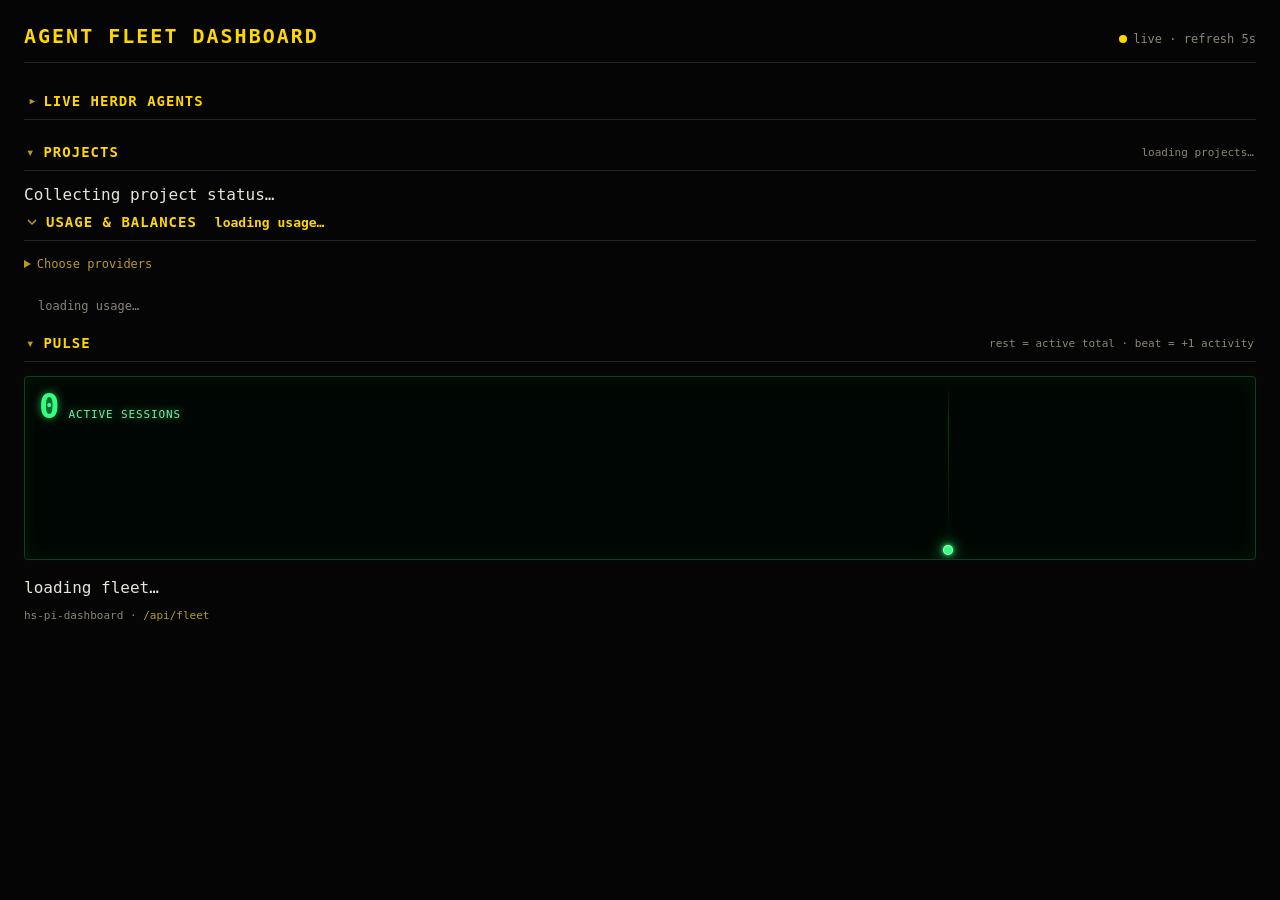
==== internal/web/index.html @ 49923fe4 "Preserve Grok native identity, payload drivers and source freshness" ====
<!DOCTYPE html>
<html lang="en">
<head>
<meta charset="utf-8">
<meta name="viewport" content="width=device-width, initial-scale=1">
<title>Agent Fleet Dashboard</title>
<link rel="icon" href="data:image/svg+xml,%3Csvg xmlns='http://www.w3.org/2000/svg' viewBox='0 0 128 128'%3E%3Crect width='128' height='128' rx='28' fill='%23050505'/%3E%3Crect x='2' y='2' width='124' height='124' rx='26' fill='none' stroke='%23262626' stroke-width='4'/%3E%3Cpath d='M28 38 54 64 28 90' fill='none' stroke='%23ffd700' stroke-width='14' stroke-linecap='round' stroke-linejoin='round'/%3E%3Crect x='66' y='31' width='30' height='14' rx='7' fill='%23b89b23'/%3E%3Crect x='66' y='57' width='40' height='14' rx='7' fill='%23b89b23'/%3E%3Crect x='66' y='83' width='34' height='14' rx='7' fill='%23ffd700'/%3E%3C/svg%3E">
<link rel="stylesheet" href="/assets/herdr.css">
<link rel="stylesheet" href="/assets/projects.css">
<link rel="stylesheet" href="/assets/billing.css">
<script src="/assets/billing.js"></script>
<script src="/assets/projects.js"></script>
<style>
  :root {
    --gold: #ffd700;
    --gold-dim: #b89b23;
    --bg: #050505;
    --card: #0d0d0d;
    --card-border: #262626;
    --text: #e8e4d8;
    --muted: #8a8578;
  }
  * { box-sizing: border-box; margin: 0; padding: 0; }
  body {
    background: var(--bg);
    color: var(--text);
    font-family: "Cascadia Code", "JetBrains Mono", ui-monospace, Consolas, monospace;
    padding: 24px;
    min-height: 100vh;
  }
  header {
    display: flex; align-items: baseline; gap: 16px; flex-wrap: wrap;
    border-bottom: 1px solid var(--card-border); padding-bottom: 14px; margin-bottom: 20px;
  }
  h1 { font-size: 20px; font-weight: 600; letter-spacing: 2px; color: var(--gold); text-transform: uppercase; }
  .sub { color: var(--muted); font-size: 12px; }
  .sub b { color: var(--gold-dim); font-weight: 500; }
  .refresh { margin-left: auto; color: var(--muted); font-size: 12px; }
  .refresh .dot { display: inline-block; width: 8px; height: 8px; border-radius: 50%; background: var(--gold); margin-right: 6px; animation: pulse 2s infinite; }
  @keyframes pulse { 0%,100% { opacity: 1; } 50% { opacity: .3; } }

  .usage-toggle {
    width: 100%; display: flex; align-items: center; gap: 8px;
    background: none; border: none; cursor: pointer; padding: 10px 2px;
    color: var(--gold); font-family: inherit; font-size: 14px; font-weight: 600;
    letter-spacing: 1px; text-transform: uppercase; text-align: left;
    border-bottom: 1px solid var(--card-border); margin-bottom: 14px;
  }
  .usage-toggle .chev { display: inline-block; transition: transform .15s; color: var(--gold-dim); }
  .usage-toggle[aria-expanded="false"] .chev { transform: rotate(-90deg); }
  .usage-toggle .hint { color: var(--muted); font-size: 11px; text-transform: none; letter-spacing: 0; font-weight: 400; margin-left: auto; }
  .usage-body.collapsed { display: none; }

  .pulse-panel {
    position: relative; overflow: hidden; min-height: 184px; margin-bottom: 18px;
    background: #000603; border: 1px solid #123c24; border-radius: 4px;
    box-shadow: inset 0 0 24px rgba(0, 255, 102, .06), 0 0 12px rgba(0, 255, 102, .04);
  }
  .pulse-readout {
    position: absolute; z-index: 2; top: 12px; left: 14px;
    display: flex; align-items: baseline; gap: 9px; pointer-events: none;
    text-shadow: 0 0 8px rgba(50, 255, 126, .7);
  }
  .pulse-count { color: #32ff7e; font-size: 34px; font-weight: 700; line-height: 1; }
  .pulse-label { color: #7ee8a6; font-size: 11px; letter-spacing: .08em; text-transform: uppercase; }
  .pulse-screen { position: relative; height: 182px; }
  .pulse-screen::after {
    content: ""; position: absolute; z-index: 1; top: 8px; bottom: 8px; left: 75%; width: 1px;
    background: linear-gradient(180deg, transparent, rgba(50, 255, 126, .2) 22%, rgba(50, 255, 126, .06) 78%, transparent);
    box-shadow: 0 0 9px rgba(50, 255, 126, .16); pointer-events: none;
  }
  .pulse-canvas {
    display: block; width: 100%; height: 182px;
    filter: drop-shadow(0 0 4px rgba(50, 255, 126, .72));
  }
  .pulse-cursor {
    position: absolute; z-index: 3; left: 75%; bottom: 9px; width: 10px; height: 10px;
    border: 1px solid rgba(210, 255, 225, .9); border-radius: 50%; background: #32ff7e;
    box-shadow: 0 0 5px #32ff7e, 0 0 13px rgba(50, 255, 126, .9), 0 0 25px rgba(50, 255, 126, .45);
    transform: translate(-50%, 50%); transition: bottom 42ms linear; pointer-events: none;
    animation: pulse-cursor-breathe 1.8s ease-in-out infinite;
  }
  .pulse-cursor.beat { animation: pulse-cursor-beat .52s ease-out; }
  @keyframes pulse-cursor-breathe {
    0%, 100% { box-shadow: 0 0 4px #32ff7e, 0 0 10px rgba(50, 255, 126, .65), 0 0 20px rgba(50, 255, 126, .28); }
    50% { box-shadow: 0 0 7px #32ff7e, 0 0 17px rgba(50, 255, 126, .95), 0 0 29px rgba(50, 255, 126, .48); }
  }
  @keyframes pulse-cursor-beat {
    0% { box-shadow: 0 0 5px #32ff7e, 0 0 12px rgba(50, 255, 126, .8); }
    35% { box-shadow: 0 0 9px #b9ffd1, 0 0 23px #32ff7e, 0 0 42px rgba(50, 255, 126, .9); }
    100% { box-shadow: 0 0 5px #32ff7e, 0 0 13px rgba(50, 255, 126, .75); }
  }
  @media (prefers-reduced-motion: reduce) {
    .pulse-canvas { filter: drop-shadow(0 0 2px rgba(50, 255, 126, .45)); }
    .pulse-cursor, .pulse-cursor.beat { animation: none; transition: none; }
    .refresh .dot, .live { animation: none; }
  }
  /* Usage runway board: one row per quota window on a shared 0-125% scale with
     the plan limit at 100%, so forecasts that cross the limit line up down the
     column. Ember marks only a forecast past the limit. */
  .usage-section { --ember: #ff7a4d; --ember-dim: #c2603f; --track: #1d1c18; --limit-at: 80%; }
  .uproviders { margin: -4px 0 10px; font-size: 12px; }
  .uproviders > summary { width: fit-content; padding: 6px 0; color: var(--gold-dim); cursor: pointer; }
  .uproviders > summary:hover { color: var(--gold); }
  .uproviders > summary:focus-visible, .uprovider input:focus-visible { outline: 2px solid var(--gold); outline-offset: 3px; }
  .uproviders fieldset { border: 1px solid var(--card-border); border-radius: 4px; padding: 4px 14px 8px; margin: 6px 0; }
  .uproviders legend { color: var(--text); padding: 0 6px; }
  .uprovider-options { display: flex; flex-wrap: wrap; gap: 0 24px; }
  .uprovider { display: inline-flex; align-items: center; gap: 8px; min-height: 42px; color: var(--text); cursor: pointer; }
  .uprovider input { accent-color: var(--gold); width: 16px; height: 16px; }
  .uprovider-note { color: var(--muted-light); margin: 4px 0 0; font-size: 11px; }
  #usage-toggle { flex-wrap: wrap; row-gap: 4px; }
  #usage-toggle .chev { width: 12px; height: 12px; flex: none; }
  .usage-summary { flex: 1 1 auto; display: flex; flex-wrap: wrap; align-items: baseline; gap: 4px 16px; margin-left: 10px;
    font-size: 13px; letter-spacing: 0; text-transform: none; font-variant-numeric: tabular-nums; }
  .ufresh { margin-left: auto; color: var(--muted); font-size: 11px; font-weight: 400; }
  .ufresh.cached { color: var(--ember); }
  .uverdict { color: var(--text); font-weight: 600; }
  .uverdict.s-risk, .uverdict.s-out { color: var(--ember); }
  .uverdict.s-tight { color: var(--gold); }
  .uboard { border: 1px solid var(--card-border); border-radius: 4px; background: var(--card); font-variant-numeric: tabular-nums; }
  .ugroups, .urows, .ubals ul, .ufail ul { list-style: none; }
  .ucols, .urow {
    display: grid; align-items: center; gap: 0 18px; padding: 0 14px 0 36px;
    grid-template-columns: minmax(140px, 1.1fr) minmax(180px, 2.4fr) 56px minmax(168px, 1.2fr) 84px;
  }
  .ucols { padding-top: 9px; padding-bottom: 7px; color: var(--muted); font-size: 10px; font-weight: 600; letter-spacing: .05em; text-transform: uppercase; border-bottom: 1px solid var(--card-border); }
  .uscale { position: relative; height: 1.2em; }
  .uscale span { position: absolute; top: 0; }
  .uscale .ulimit-label { left: var(--limit-at); transform: translateX(-50%); color: var(--text); }
  .ucols .unum, .uused, .ureset { text-align: right; }
  .ugroup + .ugroup { border-top: 1px solid var(--card-border); }
  .ugroup-head .ucard-toggle {
    width: 100%; min-height: 40px; display: flex; flex-wrap: wrap; align-items: center; gap: 4px 10px; padding: 8px 14px;
    background: #080808; border: 0; color: var(--text); font: inherit; font-size: 12px; text-align: left; cursor: pointer;
  }
  .ugroup-head .ucard-label { color: var(--gold); font-weight: 600; letter-spacing: .04em; }
  .ugroup-head .ucard-toggle:hover .ucard-label { color: var(--text); }
  .ugroup-head .ucard-toggle:focus-visible, .ufail summary:focus-visible { outline: 2px solid var(--gold); outline-offset: -2px; }
  .ugroup .chev, .ufail .chev { width: 12px; height: 12px; flex: none; color: var(--muted); transition: transform .15s ease-out; }
  .ugroup.collapsed .chev, .ufail:not([open]) .chev { transform: rotate(-90deg); }
  .ugroup-sum { min-width: 0; color: var(--muted); }
  .ugroup-sum > * { white-space: nowrap; }
  .ugroup-sum b { color: var(--text); font-weight: 600; }
  .ugroup-sum.s-out b, .ugroup-sum.s-risk .uphrase, .ugroup-sum.s-out .uphrase { color: var(--ember); }
  .unote { margin-left: auto; color: var(--muted); font-size: 11px; white-space: nowrap; }
  .unote.cached { color: var(--ember); }
  .unote.warning { flex: 1 1 100%; white-space: normal; overflow-wrap: anywhere; font-weight: 400; }
  .urows { padding: 4px 0; }
  .urow { min-height: 32px; font-size: 12px; }
  .uwin { color: var(--text); overflow-wrap: anywhere; }
  .uused { color: var(--text); font-weight: 600; white-space: nowrap; }
  .ufc { color: var(--muted); }
  .ufc b { color: var(--text); font-weight: 600; }
  .ufc .uphrase, .ureset, .unote, .ufresh, .umore, .ubals li > span { white-space: nowrap; }
  .ureset { color: var(--muted); }
  .s-tight .ufc b, .s-tight .uused { color: var(--gold); }
  .s-risk .ufc, .s-risk .ufc b, .s-out .ufc, .s-out .ufc b, .s-out .uused { color: var(--ember); }
  .s-unknown .uwin, .s-unknown .uused { color: var(--muted); font-weight: 400; }
  .ubar { position: relative; height: 8px; background: var(--track); border-radius: 1px; }
  .ubar > span { position: absolute; top: 0; bottom: 0; }
  .ubar-used { left: 0; background: var(--gold-dim); border-radius: 1px 0 0 1px; }
  .s-tight .ubar-used, .s-risk .ubar-used { background: var(--gold); }
  .s-out .ubar-used { background: var(--ember); }
  .ubar-fc { background: rgba(255, 215, 0, .14); outline: 1px solid rgba(184, 155, 35, .7); outline-offset: -1px; }
  .ubar-over { background: rgba(255, 122, 77, .32); outline: 1px solid var(--ember-dim); outline-offset: -1px; }
  .ubar-over.beyond { -webkit-mask-image: linear-gradient(90deg, #000 60%, transparent); mask-image: linear-gradient(90deg, #000 60%, transparent); }
  .ubar > .ubar-limit { left: var(--limit-at); top: -12px; bottom: -12px; width: 1px; background: rgba(138, 133, 120, .55); }
  .ulbl, .usr { position: absolute; width: 1px; height: 1px; overflow: hidden; clip-path: inset(50%); white-space: nowrap; }
  .ubals { display: flex; flex-wrap: wrap; align-items: baseline; gap: 6px 24px; padding: 11px 14px; border-top: 1px solid var(--card-border); }
  .ubals h3, .ufail-title { color: var(--muted); font-size: 10px; font-weight: 600; letter-spacing: .05em; text-transform: uppercase; }
  .ubals ul { display: flex; flex-wrap: wrap; gap: 6px 28px; }
  .ubals li { display: flex; flex-wrap: wrap; align-items: baseline; gap: 2px 8px; font-size: 12px; }
  .ubals .uamount { color: var(--gold); font-size: 14px; font-weight: 600; }
  .ubals .unote { margin-left: 0; }
  .ufail { border-top: 1px solid var(--card-border); padding: 0 14px; font-size: 12px; color: var(--muted); }
  .ufail summary { min-height: 36px; width: fit-content; max-width: 100%; display: grid; grid-template-columns: 12px minmax(0, auto); align-items: center; gap: 2px 10px; padding: 8px 0; cursor: pointer; list-style: none; }
  .ufail summary > span { grid-column: 2; min-width: 0; overflow-wrap: anywhere; }
  .ufail summary::-webkit-details-marker { display: none; }
  .ufail summary b { color: var(--ember); font-weight: 600; }
  .ufail ul { padding: 0 0 10px 22px; }
  .ufail li { padding: 3px 0; overflow-wrap: anywhere; }
  .ufail li b { color: var(--text); font-weight: 600; }
  .ufail code { display: inline-block; max-width: 100%; color: var(--muted); font: inherit; overflow-wrap: anywhere; }
  .udash { color: var(--muted); font-weight: 400; }
  .urow.ulead .uwin { font-weight: 600; }
  .urow.ulead .uused, .urow.ulead .ufc b { font-size: 14px; }
  .urow.ulead .ubar { height: 10px; }
  .usus { display: inline-block; margin-left: 10px; white-space: nowrap; font-size: 11px; font-weight: 600; font-variant-numeric: tabular-nums; }
  .usus.green { color: var(--state-working, #7ce3a3); } .usus.yellow { color: var(--gold); }
  .usus.red { color: var(--state-error, #ffab91); } .usus.na { color: var(--muted); font-weight: 400; }
  .uwin .usus { display: block; margin: 3px 0; }
  .uactivity { display: flex; flex-wrap: wrap; gap: 6px 12px; align-items: baseline; padding: 12px 14px; border-top: 1px solid var(--card-border); font-size: 12px; }
  .uactivity-scope { flex-basis: 100%; color: var(--muted); font-size: 11px; }
  .uempty { padding: 12px 14px; color: var(--muted); font-size: 12px; }
  @media (max-width: 820px) {
    .ucols { display: none; }
    .urow {
      grid-template-columns: minmax(0, 1fr) auto; gap: 7px 12px; padding: 9px 14px 10px 36px;
      grid-template-areas: "win reset" "bar bar" "used fc";
    }
    .urow + .urow { border-top: 1px solid #1a1a17; }
    .uwin { grid-area: win; } .ubar { grid-area: bar; } .uused { grid-area: used; text-align: left; }
    .ufc { grid-area: fc; text-align: right; } .ureset { grid-area: reset; }
    .ufc .uphrase { display: block; }
    .udash, .s-unknown .ufc { display: none; }
    .ulbl { position: static; width: auto; height: auto; overflow: visible; clip-path: none; font-weight: 400; }
    .ubar > .ubar-limit { top: -4px; bottom: -4px; }
  }
  @media (max-width: 640px) {
    .usage-summary { flex-basis: 100%; margin-left: 20px; }
    .umore { display: block; }
    .usep { display: none; }
    .ufresh { margin-left: 0; }
  }
  @media (prefers-reduced-motion: reduce) {
    #usage-toggle .chev, .ugroup .chev, .ufail .chev { transition: none; }
  }

  .session-table-wrap { border: 1px solid var(--card-border); border-radius: 4px; background: var(--card); }
  .session-table {
    width: 100%; border-collapse: collapse; font-size: 11px;
    table-layout: fixed;
  }
  .session-table th {
    position: sticky; top: 0; background: var(--card);
    color: var(--muted); font: 600 10px ui-monospace, monospace; text-transform: uppercase;
    letter-spacing: .05em; text-align: left; padding: 6px 10px;
    border-bottom: 1px solid var(--card-border);
    white-space: nowrap;
  }
  .session-table td {
    padding: 6px 10px; border-bottom: 1px solid var(--card-border);
    white-space: nowrap; overflow: hidden; text-overflow: ellipsis;
  }
  /* computer / title / provider / model / effort / msgs / started / price / duration */
  .session-table th:nth-child(1), .session-table td:nth-child(1) { width: 14%; }
  .session-table th:nth-child(2), .session-table td:nth-child(2) { width: 20%; }
  .session-table th:nth-child(3), .session-table td:nth-child(3) { width: 16%; }
  .session-table th:nth-child(4), .session-table td:nth-child(4) { width: 12%; }
  .session-table th:nth-child(5), .session-table td:nth-child(5) { width: 6%; }
  .session-table th:nth-child(6), .session-table td:nth-child(6) { width: 6%; }
  .session-table th:nth-child(7), .session-table td:nth-child(7) { width: 8%; }
  .session-table th:nth-child(8), .session-table td:nth-child(8) { width: 8%; }
  .session-table th:nth-child(9), .session-table td:nth-child(9) { width: 10%; }
  .session-table tr.machine-head td {
    background: #080808; color: var(--gold);
    font-size: 11px; letter-spacing: 1px;
  }
  .session-table tr.machine-head .state { font-size: 10px; padding: 1px 6px; border: 1px solid; border-radius: 3px; }
  .session-table tr.machine-head .state.online { color: var(--gold); border-color: var(--gold-dim); }
  .session-table tr.machine-head .state.offline { color: var(--muted); border-color: var(--card-border); }
  .session-table tr.empty-row td { color: var(--muted); font-style: italic; border-bottom: 0; }
  .session-table tr.active td { background: rgba(255, 215, 0, .07); }
  .session-table tr.offline td { opacity: .45; }
  .session-table tr.flash td { animation: row-flash 1.2s ease-out; }
  @keyframes row-flash {
    from { background-color: rgba(255, 215, 0, .22); }
    to { background-color: transparent; }
  }
  .session-table tr:last-child td { border-bottom: 0; }
  .session-table tr.has-sub td { border-bottom: 0; }
  .session-table tr.subrow td {
    background: #0b0b0a; border-bottom: 1px solid var(--card-border);
    padding: 3px 10px 5px 26px;
  }
  .session-table tr.subrow td > div { display: grid; grid-template-columns: minmax(0, 1fr) auto; gap: 12px; align-items: start; }
  .session-table .out-text {
    color: var(--text); opacity: .8; font-size: 11px; line-height: 1.5;
    white-space: pre-wrap; word-break: break-word; min-width: 0;
    display: -webkit-box; -webkit-box-orient: vertical; -webkit-line-clamp: 6; overflow: hidden;
  }
  .session-table .out-age { color: var(--muted); font-size: 10.5px; padding-top: 1px; }
  .session-table tr.toggleable { cursor: pointer; }
  .session-table .out-chev { color: var(--muted); display: inline-block; width: 12px; }
  .session-table tr.toggleable:hover .out-chev { color: var(--gold); }
  .pager { display: flex; align-items: center; gap: 10px; margin: 0 0 8px; color: var(--muted); font-size: 11px; }
  .pager-btn { background: var(--card); border: 1px solid var(--card-border); color: var(--gold-dim); border-radius: 3px; padding: 2px 10px; cursor: pointer; font-size: 12px; }
  .pager-btn:hover:not(:disabled) { color: var(--gold); border-color: var(--gold-dim); }
  .pager-btn:disabled { opacity: .35; cursor: default; }
  .pager-count { margin-left: auto; }
  .session-table .title { color: var(--gold); font-weight: 600; max-width: 300px; }
  .session-table .session-meta { display: block; margin-top: 4px; color: var(--text); font-size: 11px; font-weight: 400; white-space: normal; overflow-wrap: anywhere; }
  .session-app { color: var(--gold); font-weight: 600; }
  .session-table tr.offline td.title { opacity: 1; }
  .session-table .t3-title { white-space: normal; overflow-wrap: anywhere; }
  .session-state { color: var(--muted); }
  .session-state.working, .session-state.monitoring { color: #7ce3a3; }
  .session-state.waiting, .session-state.connecting { color: var(--gold); }
  .session-state.error, .session-state.unavailable { color: #ffab91; }
  .session-state.input { color: #b4b4ff; }
  .session-state.limited, .session-state.woke { color: var(--gold); }
  .session-state.done { color: #7ce3a3; }
  .session-table .t3-details td { padding-top: 0; white-space: normal; }
  .t3-metrics { display: flex; flex-wrap: wrap; gap: 4px 18px; color: var(--text); font-size: 10px; line-height: 1.6; }
  .t3-metrics span { white-space: nowrap; }
  .t3-metrics b { font-weight: 400; color: var(--muted); }
  .session-toggle { border: 0; padding: 0; background: none; color: inherit; font: inherit; text-align: left; cursor: pointer; }
  .session-toggle:focus-visible, .source-status summary:focus-visible { outline: 2px solid var(--gold); outline-offset: 3px; }
  .source-status { margin-bottom: 10px; color: var(--muted); font-size: 11px; line-height: 1.6; }
  .source-status summary { cursor: pointer; width: fit-content; }
  .source-status .source-failure { color: #ffab91; }
  .source-notices { list-style: none; margin-top: 6px; overflow-wrap: anywhere; }
  @media (max-width: 680px) {
    .session-table th:nth-child(3), .session-table td:nth-child(3),
    .session-table th:nth-child(5), .session-table td:nth-child(5),
    .session-table th:nth-child(6), .session-table td:nth-child(6),
    .session-table th:nth-child(7), .session-table td:nth-child(7),
    .session-table th:nth-child(8), .session-table td:nth-child(8),
    .session-table th:nth-child(9), .session-table td:nth-child(9) { display: none; }
    .session-table th:nth-child(1), .session-table td:nth-child(1) { width: 20%; }
    .session-table th:nth-child(2), .session-table td:nth-child(2) { width: 50%; }
    .session-table th:nth-child(4), .session-table td:nth-child(4) { width: 30%; }
    .session-table td { padding: 6px; }
    .session-table .t3-details td { width: auto; }
    .t3-metrics { gap: 3px 12px; }
  }
  .live { width: 8px; height: 8px; border-radius: 50%; background: var(--gold); animation: pulse 1.5s infinite; flex: none; }
  .idle-dot { width: 8px; height: 8px; border-radius: 50%; background: #333; flex: none; }
  .empty-line { color: var(--muted); font-size: 12px; font-style: italic; padding: 4px 0 8px; }
  footer { margin-top: 12px; color: var(--muted); font-size: 11px; }
  footer a { color: var(--gold-dim); text-decoration: none; }
</style>
</head>
<body>
<header>
  <h1>Agent Fleet Dashboard</h1>
  <span class="sub" id="generated"></span>
  <span class="refresh"><span class="dot"></span>live · refresh 5s</span>
</header>
<section class="herdr-section" aria-labelledby="herdr-title">
  <h2 id="herdr-title"><button id="herdr-toggle" class="usage-toggle" type="button" aria-expanded="false" aria-controls="herdr-body"><span class="chev" aria-hidden="true">▾</span> Live Herdr agents</button></h2>
  <div id="herdr-body" hidden>
  <nav id="herdr-machines" class="herdr-machines" aria-label="Machine terminals"></nav>
  <div class="herdr-controls">
    <label>Machine <select id="herdr-machine-filter"><option value="all">All machines</option></select></label>
    <label>State <select id="herdr-state-filter"><option value="all">All states</option><option value="blocked">Blocked</option><option value="done">Done</option><option value="working">Working</option><option value="idle">Idle</option><option value="unknown">Unknown</option></select></label>
    <span id="herdr-summary" class="herdr-summary" role="status" aria-live="polite">Loading live states...</span>
  </div>
  <div class="herdr-columns" aria-hidden="true"><span>Workspace</span><span>Machine / pane</span><span>Agent</span><span>Session</span><span>State</span></div>
  <ul id="herdr-rows" class="herdr-rows" aria-label="Live agents"><li class="herdr-empty">Connecting to agent collectors...</li></ul>
  <p id="herdr-note" class="herdr-note">The dashboard reads agent states. Use a machine terminal to interact.</p>
  </div>
</section>
<section class="projects-section" aria-labelledby="projects-title">
<h2 id="projects-title"><button id="projects-toggle" class="usage-toggle" type="button" aria-expanded="true" aria-controls="projects-body"><span class="chev" aria-hidden="true">▾</span> Projects <span class="hint" id="projects-summary">loading projects…</span></button></h2>
<div id="projects-body"><p class="pnote">Collecting project status…</p></div>
</section>
<section class="usage-section" aria-labelledby="usage-title">
  <h2 id="usage-title"><button id="usage-toggle" type="button" aria-controls="usage-body" class="usage-toggle" aria-expanded="true">
    <svg class="chev" viewBox="0 0 12 12" aria-hidden="true" focusable="false"><path d="m2 4 4 4 4-4" fill="none" stroke="currentColor" stroke-width="1.5"/></svg> Usage &amp; Balances
    <span class="usage-summary" id="usage-summary">loading usage…</span>
  </button></h2>
  <details id="usage-providers" class="uproviders">
    <summary>Choose providers</summary>
    <fieldset><legend>Show in Usage &amp; Balances</legend><div id="usage-provider-options" class="uprovider-options"></div></fieldset>
    <p id="usage-provider-note" class="uprovider-note" role="status">Saved in this browser. Applies to this section.</p>
  </details>
  <div id="usage-body" class="usage-body"><p class="uempty">loading usage…</p></div>
</section>
<section class="pulse-section">
  <button id="pulse-toggle" class="usage-toggle" aria-expanded="true" aria-controls="pulse-body">
    <span class="chev">▾</span> Pulse
    <span class="hint">rest = active total · beat = +1 activity</span>
  </button>
  <div id="pulse-body" class="usage-body" aria-labelledby="pulse-toggle">
    <div class="pulse-panel">
      <div class="pulse-readout" aria-live="polite" aria-atomic="true">
        <span id="pulse-count" class="pulse-count">0</span>
        <span id="pulse-label" class="pulse-label">active sessions</span>
      </div>
      <div class="pulse-screen">
        <canvas id="pulse-canvas" class="pulse-canvas" width="960" height="182" role="img" aria-label="0 active agent sessions"></canvas>
        <span id="pulse-cursor" class="pulse-cursor" aria-hidden="true"></span>
      </div>
    </div>
  </div>
</section>
<main id="app"><p class="empty">loading fleet…</p></main>
<footer>hs-pi-dashboard · <a href="/api/fleet">/api/fleet</a></footer>

<script src="/assets/herdr.js"></script>
<script src="/assets/smoothie-1.36.1.js"></script>
<script>
const esc = (s) => (s ?? "").replace(/[&<>"']/g, (c) => ({ "&": "&amp;", "<": "&lt;", ">": "&gt;", '"': "&quot;", "'": "&#39;" }[c]));

function rel(ts) {
  if (!ts) return "—";
  const d = (Date.now() - new Date(ts).getTime()) / 1000;
  if (d < 5) return "now";
  if (d < 90) return Math.round(d) + "s ago";
  if (d < 5400) return Math.round(d / 60) + "m ago";
  if (d < 172800) return Math.round(d / 3600) + "h ago";
  return Math.round(d / 86400) + "d ago";
}

// Compact no-seconds duration, statusline style: "42m" / "5h 4m" / "6d 18h".
function compactDur(ms) {
  const s = Math.max(0, Math.floor(ms / 1000));
  const m = Math.floor(s / 60);
  if (m < 60) return m + "m";
  const h = Math.floor(m / 60);
  if (h < 24) return h + "h " + (m % 60) + "m";
  const d = Math.floor(h / 24);
  return d + "d " + (h % 24) + "h";
}


// Session span. Active sessions are still growing, so measure to now (this
// recomputes on every 5s render); ended/idle ones measure to their last
// write — Hermes folds endedAt into lastActivity upstream.
function durationOf(s) {
  if (!s.startedAt) return "";
  const start = new Date(s.startedAt).getTime();
  const end = s.active ? Date.now() : new Date(s.lastActivity || s.startedAt).getTime();
  const ms = end - start;
  if (!Number.isFinite(ms) || ms < 0) return "";
  return compactDur(ms);
}

// --- usage runway board ------------------------------------------------------
// Every quota window is one row on a shared 0-125% scale with the plan limit
// at 100%. Forecasts come from the agent (`projectedEnd`, uncapped); the time
// a window runs out assumes the same linear pace the agent used.
const USAGE_SCALE_MAX = 125;
const USAGE_STALE_MS = 180000;
const USAGE_STATUS_RANK = { out: 4, risk: 3, tight: 2, ok: 1, unknown: 0 };
const WINDOW_PERIODS = { "5h": "5-hour", w: "weekly", weekly: "weekly", monthly: "monthly" };
const WINDOW_POOLS = { "3p": "Third-party" };
const CHEVRON = '<svg class="chev" viewBox="0 0 12 12" aria-hidden="true" focusable="false"><path d="m2 4 4 4 4-4" fill="none" stroke="currentColor" stroke-width="1.5"/></svg>';

function usedPercent(value) {
  return Number.isFinite(value) ? Math.max(0, Math.min(100, value)) : null;
}
function projectedPercent(value) {
  return Number.isFinite(value) && value >= 0 ? value : null;
}
function pctText(value) {
  return Math.round(value) + "%";
}
function scalePos(pct) {
  return (Math.min(USAGE_SCALE_MAX, Math.max(0, pct)) / USAGE_SCALE_MAX) * 100;
}
// Collector labels are terse ("Gemini W", "3P 5h", "Weekly"); split them into
// an optional pool and a readable period.
function windowName(label) {
  const parts = String(label ?? "").trim().split(/\s+/).filter(Boolean);
  const period = parts.length ? WINDOW_PERIODS[parts[parts.length - 1].toLowerCase()] : null;
  if (!period) return { pool: "", period: parts.join(" ") || "window", known: false };
  const pool = parts.slice(0, -1).map((p) => WINDOW_POOLS[p.toLowerCase()] ?? p).join(" ");
  return { pool, period, known: true };
}
function windowLabel(label) {
  const { pool, period } = windowName(label);
  return pool ? `${pool} · ${period}` : period[0].toUpperCase() + period.slice(1);
}
// Recomputed on every render so cached agent data never shows a stale
// countdown; old agents send Go's zero time for a missing reset.
function remainingMs(resetAt) {
  if (!resetAt || /^0001-01-01T/.test(resetAt)) return null;
  const ms = Date.parse(resetAt) - Date.now();
  return Number.isFinite(ms) ? Math.max(0, ms) : null;
}
// The forecast belongs to the moment the agent fetched it, so the run-out
// instant is anchored there and cached readings keep counting down during an
// outage instead of drifting with the shrinking reset horizon.
function windowState(g, provider, fetchedAt, cardError = "", providerKey = "", cardWarning = "") {
  const used = usedPercent(g.usedPercent);
  const projected = projectedPercent(g.projectedEnd);
  const remaining = remainingMs(g.resetAt);
  let status = "unknown";
  let runsOutMs = null;
  let runsOutAt = null;
  if (used != null) {
    if (used >= 100) {
      status = "out";
      // Parsers cap the gauge at 100 but preserve the raw projection. Infer
      // the earlier crossing from the complete window, not the fetch instant.
      const seconds = Number(g.windowSeconds);
      const reset = Date.parse(g.resetAt || "");
      if (projected > 100 && Number.isFinite(seconds) && seconds > 0 && Number.isFinite(reset)) {
        runsOutAt = reset - seconds*1000 + seconds*1000*100/projected;
        runsOutMs = Math.max(0,runsOutAt-Date.now());
      }
    }
    else if (projected != null && projected > 100) {
      status = "risk";
      const resetAt = Date.parse(g.resetAt || "");
      const fetched = Date.parse(fetchedAt || "");
      const from = Number.isFinite(fetched) && fetched <= Date.now() ? fetched : Date.now();
      const horizon = resetAt - from;
      if (remaining != null && Number.isFinite(horizon) && horizon > 0 && projected > used) {
        runsOutAt = from + ((100 - used) * horizon) / (projected - used);
        runsOutMs = Math.max(0, runsOutAt - Date.now());
      }
    } else status = used >= 85 || (projected ?? 0) >= 85 ? "tight" : "ok";
  }
  const result = { provider, raw: g.label, label: windowLabel(g.label), used, projected, remaining, status, runsOutMs, runsOutAt, fetchedAt, cardError, cardWarning };
  result.susEligible = ["claude","codex","antigravity"].includes(providerKey || String(provider).toLowerCase())
    && windowName(g.label).period === "weekly"
    && ((providerKey || String(provider).toLowerCase()) === "antigravity" || String(g.label).toLowerCase() === "weekly");
  result.sus = subscriptionScore(g, result);
  return result;
}
// Scores use the identical forecast/run-out instant as the bar. Window age is
// measured at fetch time, so a cached early reading cannot age into a score.
function subscriptionScore(g,w) {
  if (!w.susEligible || w.cardError || w.cardWarning || w.used == null || w.projected == null) return null;
  const seconds = Number(g.windowSeconds);
  const fetched = Date.parse(w.fetchedAt || "");
  const reset = Date.parse(g.resetAt || "");
  if (!Number.isFinite(seconds) || seconds <= 5*3600 || !Number.isFinite(fetched)
      || fetched > Date.now() || !Number.isFinite(reset) || reset <= Date.now()) return null;
  const elapsed = seconds - (reset-fetched)/1000;
  if (elapsed < 12*3600 || elapsed > seconds) return null;
  if (w.projected <= 100) return Math.round(Math.max(0,w.projected));
  const outAt = w.runsOutAt;
  if (outAt == null) return null;
  return Math.round(Math.max(0,Math.min(100,100-100*Math.max(reset-outAt,0)/(seconds*1000))));
}
function susMarkup(score,label="SUS",reason="Not enough weekly history or no quota evidence") {
  const band = score == null ? "na" : score >= 90 ? "green" : score >= 75 ? "yellow" : "red";
  const title = score == null ? reason : "Sub Utilization Score, "+score+" of 100, "+band+" band";
  return `<span class="usus ${band}" title="${esc(title)}">${esc(label)} ${score == null ? "n/a" : score}</span>`;
}
function fleetSubscriptionScore(groups) {
  const scored = groups.map(({card,windows}) => {
    const values = windows.map(w=>w.sus).filter(Number.isFinite);
    if (!values.length) return null;
    const defaults = {claude:200,codex:200,antigravity:19.99};
    const price = card.subscriptionPriceUsd === undefined ? defaults[card.key] : card.subscriptionPriceUsd;
    return {score:values.reduce((n,v)=>n+v,0)/values.length,price};
  }).filter(Boolean);
  if (!scored.length) return null;
  const weighted = scored.every(s=>Number.isFinite(s.price) && s.price>0);
  return Math.round(scored.reduce((n,s)=>n+s.score*(weighted?s.price:1),0)/scored.reduce((n,s)=>n+(weighted?s.price:1),0));
}
function compareUrgency(a, b) {
  return USAGE_STATUS_RANK[b.status] - USAGE_STATUS_RANK[a.status]
    || (a.status === "risk" ? (a.runsOutMs ?? Infinity) - (b.runsOutMs ?? Infinity) : 0)
    || (b.projected ?? b.used ?? -1) - (a.projected ?? a.used ?? -1);
}
function statusPhrase(w) {
  if (w.status === "out") return "limit reached";
  if (w.status === "risk") {
    if (w.runsOutMs == null) return "runs out before reset";
    return w.runsOutMs < 60000 ? "likely at limit now" : "runs out in " + compactDur(w.runsOutMs);
  }
  if (w.status === "tight") return "near limit";
  return "";
}
function resetText(w) {
  if (w.remaining == null) return "unknown";
  return w.remaining <= 0 ? "resetting…" : compactDur(w.remaining);
}
function runwayBar(w) {
  if (w.used == null) return '<span class="ubar" aria-hidden="true"><span class="ubar-limit"></span></span>';
  const end = Math.max(w.used, w.projected ?? w.used);
  const seg = (cls, from, to) => to > from
    ? `<span class="${cls}" style="left:${scalePos(from).toFixed(2)}%;width:${(scalePos(to) - scalePos(from)).toFixed(2)}%"></span>` : "";
  return '<span class="ubar" aria-hidden="true">'
    + seg("ubar-used", 0, w.used)
    + seg("ubar-fc", w.used, Math.min(end, 100))
    + seg("ubar-over" + (end > USAGE_SCALE_MAX ? " beyond" : ""), Math.max(w.used, 100), end)
    + '<span class="ubar-limit"></span></span>';
}
function quotaRow(w, lead = false) {
  const phrase = statusPhrase(w);
  const used = w.used == null ? '<span class="udash" aria-hidden="true">—</span><span class="ulbl">no reading</span>' : pctText(w.used) + '<span class="ulbl"> used</span>';
  const forecast = w.projected == null
    ? `<span class="uphrase">${w.used == null ? "no reading" : ["no forecast", phrase].filter(Boolean).join(" · ")}</span>`
    : `<b>${pctText(w.projected)}</b><span class="ulbl"> at reset</span>${phrase ? ` <span class="uphrase">${phrase}</span>` : ""}`;
  return `<li class="urow s-${w.status}${lead ? " ulead" : ""}"><span class="uwin">${esc(w.label)}${w.susEligible ? susMarkup(w.sus) : ""}</span>${runwayBar(w)}`
    + `<span class="uused">${used}</span><span class="ufc">${forecast}</span>`
    + `<span class="ureset"><span class="ulbl">${w.remaining == null ? "reset time " : "resets in "}</span>${resetText(w)}</span></li>`;
}
// Per-card freshness only when it matters: stale data or cached values kept
// after a failed refresh. The section header carries the normal timestamp.
function cardNote(card) {
  if (card.error && card.kind !== "activity") {
    const age = rel(card.fetchedAt);
    return { text: "refresh failed · cached" + (age === "—" ? "" : age === "now" ? " just now" : " " + age), cls: "cached" };
  }
  const fetched = Date.parse(card.fetchedAt || "");
  if (!Number.isFinite(fetched)) return { text: "update time unavailable", cls: "" };
  return Date.now() - fetched > USAGE_STALE_MS ? { text: `stale · ${rel(card.fetchedAt)}`, cls: "" } : null;
}
function noteHtml(card) {
  const note = cardNote(card);
  return (card.warning ? `<span class="unote warning">${esc(card.warning)}</span>` : "")
    + (note ? `<span class="unote${note.cls ? " " + note.cls : ""}">${esc(note.text)}</span>` : "");
}
// Clauses wrap as whole units; each separator trails its clause so a wrapped
// line never starts with "·".
function collapsedSummary(w, phrase) {
  const clauses = [`<b>${w.used == null ? "no reading" : pctText(w.used) + " used"}</b>`];
  if (w.used != null && w.projected != null) clauses.push(`<span>${pctText(w.projected)} at reset</span>`);
  if (w.susEligible) clauses.push(susMarkup(w.sus));
  if (phrase) clauses.push(`<span class="uphrase">${phrase}</span>`);
  const joined = clauses.map((c, i) => i < clauses.length - 1 ? c.replace(/<\/(b|span)>$/, " ·</$1>") : c).join(" ");
  return `<span class="ugroup-sum s-${w.status}"><span>${esc(w.label)}</span> ${joined}</span>`;
}
function quotaGroup(card, windows, lead = false) {
  const collapsed = cardCollapsed("global", card.key);
  const id = "usage-card-" + encodeURIComponent("global:" + card.key);
  const worst = windows[0];
  const phrase = statusPhrase(worst);
  const summary = collapsed
    ? collapsedSummary(worst, phrase) + windows.filter(w=>w!==worst && w.susEligible).map(w=>susMarkup(w.sus,w.label+" SUS")).join("")
    : "";
  return `<li class="ugroup${collapsed ? " collapsed" : ""}"><h3 class="ugroup-head">`
    + `<button type="button" class="ucard-toggle" data-machine="global" data-key="${esc(card.key)}" aria-expanded="${!collapsed}" aria-controls="${esc(id)}">`
    + `${CHEVRON}<span class="ucard-label">${esc(card.label)}</span>${summary}${noteHtml(card)}</button></h3>`
    + `<ul class="urows" id="${esc(id)}"${collapsed ? " hidden" : ""}>${collapsed ? "" : windows.map((w, i) => quotaRow(w, lead && i === 0)).join("")}</ul></li>`;
}
// The header's freshness describes the reading behind the verdict, not the
// newest card, so a stale or cached verdict never reads as freshly updated.
function headerStamp(source, cards) {
  const readings = source?.length ? source : cards.reduce((latest, card) =>
    !latest.length || (Date.parse(card.fetchedAt) || 0) > (Date.parse(latest[0].fetchedAt) || 0) ? [card] : latest, []);
  const times = readings.map((r) => Date.parse(r.fetchedAt || "")).filter(Number.isFinite);
  if (!times.length) return '<span class="ufresh">update time unavailable</span>';
  const oldest = new Date(source?.length ? Math.min(...times) : Math.max(...times)).toISOString();
  const failed = (source ?? []).filter((r) => r.cardError);
  if (failed.length) {
    // The failure label carries the failed readings' own age; a failed card with no
    // windows has nothing cached, so its time is the failed attempt.
    const failedTimes = failed.map((r) => Date.parse(r.fetchedAt || "")).filter(Number.isFinite);
    const age = failedTimes.length ? " " + rel(new Date(Math.min(...failedTimes)).toISOString()) : "";
    const cached = failed.some((r) => !r.attemptOnly);
    return `<span class="ufresh cached">refresh failed${age ? " ·" : ""}${cached ? " cached" : ""}${age}</span>`;
  }
  if (readings.some(r => Date.now() - Date.parse(r.fetchedAt || "") > Math.max(USAGE_STALE_MS, Number(r.freshForSeconds || 0)*1000))) return `<span class="ufresh stale">stale · ${rel(oldest)}</span>`;
  return `<span class="ufresh">updated ${rel(oldest)}</span>`;
}
function failureText(card) {
  if (card.absent) return "no agent reports it yet; update agents to enable it";
  if (card.kind !== "quota" && card.kind !== "balance") return "no usage source yet";
  const what = card.kind === "balance" ? "balance" : "usage";
  if (card.error) return `couldn't read ${what}`;
  return card.kind === "balance" ? "no balance reported" : "no usage windows reported";
}
function hasUsageData(card) {
  return (card.kind === "billing" && !!card.billing) || (card.kind === "quota" && card.gauges?.length > 0) || (card.kind === "balance" && Number.isFinite(card.balanceUsd));
}
// Section verdict: the window that runs out first, so the answer stays
// visible even with the section collapsed.
function usageVerdict(windows) {
  const atRisk = windows.filter((w) => w.status === "risk" || w.status === "out");
  const worst = windows[0];
  if (!worst) return { text: "no quota readings", status: "unknown" };
  const { pool, period, known } = windowName(worst.raw);
  const name = `${worst.provider} ${known ? (pool ? pool + " " : "") + period : worst.label}`;
  if (worst.status === "risk" || worst.status === "out") {
    const more = atRisk.length > 1 ? `${atRisk.length - 1} more at risk` : "";
    return { text: `${name} ${statusPhrase(worst)}`, more, status: worst.status, source: [worst] };
  }
  if (worst.status === "tight") return { text: `${name} near limit (${pctText(worst.projected ?? worst.used)})`, status: "tight", source: [worst] };
  if (worst.status === "unknown") return { text: "no quota readings", status: "unknown", source: windows };
  const unread = windows.filter((w) => w.status === "unknown");
  if (unread.length) {
    const u = windowName(unread[0].raw);
    const uname = `${unread[0].provider} ${u.known ? (u.pool ? u.pool + " " : "") + u.period : unread[0].label}`;
    const more = unread.length > 1 ? `${unread.length - 1} more without a reading` : "";
    return { text: `${uname} has no reading`, more, status: "unknown", source: [unread[0]] };
  }
  // Pace is only known where the agent sent a forecast; collectors skip it early in a
  // window or without a trustworthy reset, so those windows never count as on pace.
  const unforecast = windows.filter((w) => w.projected == null);
  if (unforecast.length === windows.length) return { text: "no forecasts yet", status: "unknown", source: windows };
  if (unforecast.length) {
    return { text: "forecasts on pace", more: `${unforecast.length} without a forecast`, status: "unknown", source: windows };
  }
  return { text: "all plans on pace", status: "ok", source: windows };
}

let lastFleet = null;

// --- fleet pulse -----------------------------------------------------------
// The trace samples the active-session count continuously so time visibly
// moves beneath the live cursor. A meaningful update to an active row drives
// one short monitor pulse above that resting level.
const PULSE_TOGGLE_KEY = "hs-pi-dashboard:pulse-open";
const PULSE_CURSOR_RATIO = .75;
const PULSE_MILLIS_PER_PIXEL = 20;
const PULSE_SAMPLE_MS = 33;
const PULSE_HISTORY_MS = 2 * 60 * 1000;
const PULSE_SHAPE = [
  [0, 0], [35, .1], [58, 0], [92, 0], [125, 1],
  [170, 1], [210, .08], [275, .22], [410, 0],
];
const PULSE_DURATION_MS = PULSE_SHAPE[PULSE_SHAPE.length - 1][0];
const PULSE_BEAT_AMPLITUDE = 1;
const PULSE_BASE_GRID_CEILING = 5;
const PULSE_EDGE_PADDING_RATIO = .035;
const reducedMotion = window.matchMedia("(prefers-reduced-motion: reduce)");
let pulseChart = null;
let pulseSeries = null;
let pulseSampleTimer = null;
let pulseCursorFrame = null;
let pulseStartedAt = null;
let pulseBaseline = 0;
let pulseScaleFloor = 1;
let pulseDisplayRange = { min: -.025, max: 1.12 };
let pulseCursorBeatTimer = null;

function pulseOpen() {
  return document.getElementById("pulse-toggle").getAttribute("aria-expanded") === "true";
}

function pulseGridLines(ceiling) {
  return Array.from({ length: ceiling + 1 }, (_, value) => ({
    value,
    color: "rgba(50,255,126,.11)",
    lineWidth: 1,
  }));
}

function pulseVisibleMax() {
  return (pulseSeries?.data || []).reduce((max, point) => Math.max(max, point[1]), 0);
}

function pulseYRange() {
  const ceiling = Math.max(
    PULSE_BASE_GRID_CEILING,
    Math.ceil(pulseVisibleMax()) + 1,
    Math.ceil(pulseScaleFloor),
  );
  const padding = ceiling * PULSE_EDGE_PADDING_RATIO;
  pulseDisplayRange = { min: -padding, max: ceiling + padding };
  if (pulseChart) pulseChart.options.horizontalLines = pulseGridLines(ceiling);
  return pulseDisplayRange;
}

function syncPulseDelay() {
  if (!pulseChart) return;
  const canvas = document.getElementById("pulse-canvas");
  const width = canvas.clientWidth || canvas.width;
  pulseChart.delay = -Math.round(width * PULSE_MILLIS_PER_PIXEL * (1 - PULSE_CURSOR_RATIO));
}

function updatePulseCursor(value) {
  const cursor = document.getElementById("pulse-cursor");
  const screen = cursor.parentElement;
  const renderedMin = pulseChart && Number.isFinite(pulseChart.currentVisMinValue)
    ? pulseChart.currentVisMinValue
    : pulseDisplayRange.min;
  const renderedRange = pulseChart && Number.isFinite(pulseChart.currentValueRange) && pulseChart.currentValueRange > 0
    ? pulseChart.currentValueRange
    : pulseDisplayRange.max - pulseDisplayRange.min;
  const ratio = renderedRange > 0 ? (value - renderedMin) / renderedRange : 0;
  const bottom = Math.max(6, Math.min(screen.clientHeight - 6, ratio * screen.clientHeight));
  cursor.style.bottom = `${bottom}px`;
}

function pulseSeriesValueAt(timestamp) {
  const data = pulseSeries?.data || [];
  if (!data.length) return pulseBaseline;
  if (timestamp <= data[0][0]) return data[0][1];
  for (let i = data.length - 1; i >= 0; i--) {
    const [leftTime, leftValue] = data[i];
    if (leftTime > timestamp) continue;
    if (i === data.length - 1) return leftValue;
    const [rightTime, rightValue] = data[i + 1];
    const progress = (timestamp - leftTime) / (rightTime - leftTime);
    return leftValue + (rightValue - leftValue) * progress;
  }
  return data[0][1];
}

function renderedPulseCursorValue() {
  if (!pulseChart || !Number.isFinite(pulseChart.lastChartTimestamp)) {
    return pulseValueAt(Date.now());
  }
  const canvas = document.getElementById("pulse-canvas");
  const width = canvas.clientWidth || canvas.width;
  const cursorTime = pulseChart.lastChartTimestamp
    - width * PULSE_MILLIS_PER_PIXEL * (1 - PULSE_CURSOR_RATIO);
  return pulseSeriesValueAt(cursorTime);
}

function startPulseCursorTracking() {
  if (pulseCursorFrame !== null) return;
  const track = () => {
    updatePulseCursor(renderedPulseCursorValue());
    pulseCursorFrame = requestAnimationFrame(track);
  };
  pulseCursorFrame = requestAnimationFrame(track);
}

function stopPulseCursorTracking() {
  if (pulseCursorFrame === null) return;
  cancelAnimationFrame(pulseCursorFrame);
  pulseCursorFrame = null;
}

function pulseValueAt(now) {
  if (pulseStartedAt === null) return pulseBaseline;
  const elapsed = now - pulseStartedAt;
  if (elapsed < 0 || elapsed >= PULSE_DURATION_MS) {
    pulseStartedAt = null;
    return pulseBaseline;
  }
  for (let i = 1; i < PULSE_SHAPE.length; i++) {
    const [rightTime, rightValue] = PULSE_SHAPE[i];
    if (elapsed <= rightTime) {
      const [leftTime, leftValue] = PULSE_SHAPE[i - 1];
      const progress = (elapsed - leftTime) / (rightTime - leftTime);
      const beat = leftValue + (rightValue - leftValue) * progress;
      return pulseBaseline + PULSE_BEAT_AMPLITUDE * beat;
    }
  }
  return pulseBaseline;
}

function samplePulse(now = Date.now()) {
  if (!pulseSeries) return;
  const value = pulseValueAt(now);
  pulseSeries.append(now, value);
  pulseSeries.dropOldData(now - PULSE_HISTORY_MS, 2);
}

function startPulseSampling() {
  if (pulseSampleTimer !== null) return;
  samplePulse();
  pulseSampleTimer = setInterval(samplePulse, PULSE_SAMPLE_MS);
}

function stopPulseSampling() {
  if (pulseSampleTimer === null) return;
  clearInterval(pulseSampleTimer);
  pulseSampleTimer = null;
}

function renderStaticPulse(renderAt = Date.now()) {
  if (!pulseChart || !pulseOpen() || document.hidden) return;
  pulseChart.resize();
  syncPulseDelay();
  pulseChart.render(document.getElementById("pulse-canvas"), renderAt);
  updatePulseCursor(renderedPulseCursorValue());
}

function syncPulseMotion() {
  if (!pulseChart) return;
  const visible = pulseOpen() && !document.hidden;
  const animate = visible && !reducedMotion.matches;
  if (animate) {
    pulseChart.start();
    startPulseSampling();
    startPulseCursorTracking();
  } else {
    stopPulseSampling();
    stopPulseCursorTracking();
    pulseChart.stop();
    if (visible) samplePulse();
    renderStaticPulse();
  }
}

function triggerActivityPulse(count) {
  if (!pulseSeries || !pulseOpen() || document.hidden || count <= 0) return;
  const now = Date.now();
  pulseBaseline = count;
  pulseScaleFloor = count + PULSE_BEAT_AMPLITUDE + 1;
  pulseYRange(count + PULSE_BEAT_AMPLITUDE);
  const cursor = document.getElementById("pulse-cursor");

  if (reducedMotion.matches) {
    for (const [offset, value] of PULSE_SHAPE) {
      pulseSeries.append(now - PULSE_DURATION_MS + offset, pulseBaseline + PULSE_BEAT_AMPLITUDE * value);
    }
    pulseSeries.append(now, pulseBaseline);
    pulseSeries.dropOldData(now - PULSE_HISTORY_MS, 2);
    renderStaticPulse(now);
    return;
  }

  pulseStartedAt = now;
  cursor.classList.remove("beat");
  void cursor.offsetWidth;
  cursor.classList.add("beat");
  clearTimeout(pulseCursorBeatTimer);
  pulseCursorBeatTimer = setTimeout(() => cursor.classList.remove("beat"), 520);
}

function initPulse() {
  const canvas = document.getElementById("pulse-canvas");
  const toggle = document.getElementById("pulse-toggle");
  const body = document.getElementById("pulse-body");
  pulseSeries = new TimeSeries();
  const initialSampleAt = Date.now();
  pulseSeries.append(initialSampleAt - PULSE_HISTORY_MS, 0);
  pulseSeries.append(initialSampleAt, 0);
  pulseChart = new SmoothieChart({
    responsive: true,
    millisPerPixel: PULSE_MILLIS_PER_PIXEL,
    interpolation: "linear",
    scaleSmoothing: 1,
    yRangeFunction: ({ max }) => pulseYRange(max),
    grid: {
      fillStyle: "#000603",
      strokeStyle: "rgba(50,255,126,.11)",
      lineWidth: 1,
      millisPerLine: 5000,
      verticalSections: 0,
      borderVisible: false,
      sharpLines: true,
    },
    horizontalLines: pulseGridLines(PULSE_BASE_GRID_CEILING),
    labels: { disabled: true },
  });
  pulseChart.addTimeSeries(pulseSeries, {
    strokeStyle: "#32ff7e",
    lineWidth: 2.5,
    interpolation: "linear",
  });
  pulseChart.streamTo(canvas, 0);
  syncPulseDelay();
  updatePulseCursor(0);

  const apply = (open) => {
    toggle.setAttribute("aria-expanded", String(open));
    body.classList.toggle("collapsed", !open);
    if (open) {
      pulseChart.resize();
      syncPulseDelay();
      updatePulseCursor(pulseValueAt(Date.now()));
    }
    syncPulseMotion();
  };
  const saved = localStorage.getItem(PULSE_TOGGLE_KEY);
  apply(saved === null ? true : saved === "true");
  toggle.addEventListener("click", () => {
    const open = !pulseOpen();
    apply(open);
    localStorage.setItem(PULSE_TOGGLE_KEY, String(open));
  });
  document.addEventListener("visibilitychange", syncPulseMotion);
  reducedMotion.addEventListener?.("change", syncPulseMotion);
  window.addEventListener("resize", () => {
    if (!pulseOpen()) return;
    pulseChart.resize();
    syncPulseDelay();
    updatePulseCursor(pulseValueAt(Date.now()));
    if (reducedMotion.matches) renderStaticPulse();
  });
}

function updatePulse(fleet) {
  const count = Number.isFinite(fleet.activeSessions) ? fleet.activeSessions : 0;
  pulseBaseline = count;
  pulseScaleFloor = count + PULSE_BEAT_AMPLITUDE;
  pulseYRange(count);
  const now = Date.now();
  if (reducedMotion.matches && pulseOpen() && !document.hidden) {
    samplePulse(now);
    // renderSessions runs next and may append a synchronized static beat.
    // Paint on the next frame so that beat is not throttled behind this baseline.
    requestAnimationFrame(() => renderStaticPulse());
  } else {
    updatePulseCursor(pulseValueAt(now));
  }
  const countEl = document.getElementById("pulse-count");
  const labelEl = document.getElementById("pulse-label");
  const canvas = document.getElementById("pulse-canvas");
  countEl.textContent = String(count);
  labelEl.textContent = count === 1 ? "active session" : "active sessions";
  canvas.setAttribute("aria-label", `${count} active agent ${count === 1 ? "session" : "sessions"}`);
}

function snapshotActiveSessionCount(fleet) {
  const piSessions = (fleet.machines || []).reduce((count, machine) => {
    if (!machine.online) return count;
    return count + (machine.sessions || []).filter(session => session.active).length;
  }, 0);
  const hermesSessions = (fleet.hermesSessions || []).filter(session => session.active).length;
  return piSessions + hermesSessions;
}

const USAGE_PROVIDERS_KEY = "hs-pi-dashboard:usage-providers:v1";
const USAGE_PROVIDERS = [
  { key: "codex", label: "Codex" }, { key: "claude", label: "Claude" },
  { key: "opencode-go", label: "OpenCode Go" }, { key: "antigravity", label: "Antigravity" },
  { key: "opencode-zen", label: "OpenCode Zen" }, { key: "moonshot", label: "Moonshot AI" }, {key:"grok",label:"Grok / X"},
];
function loadUsageProviders() {
  try {
    const saved = JSON.parse(localStorage.getItem(USAGE_PROVIDERS_KEY));
    return saved && typeof saved === "object" && !Array.isArray(saved) ? saved : {};
  } catch { return {}; }
}
let usageProviderPreferences = loadUsageProviders();
function usageProviderEnabled(key) {
  return Object.hasOwn(usageProviderPreferences, key) && typeof usageProviderPreferences[key] === "boolean"
    ? usageProviderPreferences[key] : key !== "claude";
}
function usageProviderCatalog(fleet) {
  const known = new Map(USAGE_PROVIDERS.map((p) => [p.key, p]));
  for (const m of fleet.machines ?? []) for (const c of m.usage?.cards ?? []) {
    if (c.key && !known.has(c.key)) known.set(c.key, { key: c.key, label: c.label || c.key });
  }
  return [...known.values()];
}
function setUsageProvider(key, enabled) {
  usageProviderPreferences = { ...usageProviderPreferences, [key]: enabled };
  try {
    localStorage.setItem(USAGE_PROVIDERS_KEY, JSON.stringify(usageProviderPreferences));
    document.getElementById("usage-provider-note").textContent = "Saved in this browser. Applies to this section.";
  } catch {
    document.getElementById("usage-provider-note").textContent = "Could not save this choice. It applies until you reload.";
  }
  if (lastFleet) renderUsage(lastFleet);
}
function renderUsageProviders(catalog) {
  const options = document.getElementById("usage-provider-options");
  // Keep the actual checkbox nodes across polls, including their keyboard focus.
  const signature = JSON.stringify(catalog);
  if (options.dataset.signature === signature) return;
  const focused = document.activeElement?.dataset?.usageProvider;
  options.innerHTML = catalog.map((p) => `<label class="uprovider"><input type="checkbox" data-usage-provider="${esc(p.key)}"${usageProviderEnabled(p.key) ? " checked" : ""}><span>${esc(p.label)}</span></label>`).join("");
  options.dataset.signature = signature;
  if (focused) [...options.querySelectorAll("input")].find((el) => el.dataset.usageProvider === focused)?.focus({ preventScroll: true });
}

function cardCollapsed(machine, key) {
  return localStorage.getItem("hs-pi-dashboard:card-collapsed:" + machine + ":" + key) === "1";
}

function toggleCard(machine, key) {
  const storageKey = "hs-pi-dashboard:card-collapsed:" + machine + ":" + key;
  localStorage.setItem(storageKey, cardCollapsed(machine, key) ? "0" : "1");
  if (lastFleet) renderUsage(lastFleet);
}

let usageFailuresOpen = false;
function bindUsageCardToggles() {
  const body = document.getElementById("usage-body");
  body.addEventListener("click", (e) => {
    const el = e.target.closest(".ucard-toggle");
    if (el) toggleCard(el.dataset.machine, el.dataset.key);
  });
  // <details> keeps its own open state; carry it across the 5 s re-render.
  body.addEventListener("toggle", (e) => {
    if (e.target.matches?.(".ufail")) usageFailuresOpen = e.target.open;
  }, true);
}

function renderUsage(fleet) {
  const body = document.getElementById("usage-body");
  const summary = document.getElementById("usage-summary");
  const catalog = usageProviderCatalog(fleet);
  renderUsageProviders(catalog);
  const focused = document.activeElement;
  const inBody = body.contains(focused);
  const focusKey = inBody && focused?.matches(".ucard-toggle") ? { ...focused.dataset } : null;
  const focusFailures = inBody && focused?.matches(".ufail summary");
  const billingFocus = inBody && focused?.matches(".ubilling-scroll") ? {key:focused.closest(".ubilling").dataset.billingKey,label:focused.getAttribute("aria-label")} : null;
  const billingScroll = [...body.querySelectorAll(".ubilling-scroll")].map(el=>({key:el.closest(".ubilling").dataset.billingKey,label:el.getAttribute("aria-label"),left:el.scrollLeft}));
  const restoreFocus = () => {
    for (const position of billingScroll) {
      const region=[...body.querySelectorAll(".ubilling-scroll")].find(el=>el.closest(".ubilling").dataset.billingKey===position.key && el.getAttribute("aria-label")===position.label);
      if (region) region.scrollLeft=position.left;
    }
    let control = null;
    if (billingFocus) control=[...body.querySelectorAll(".ubilling-scroll")].find(el=>el.closest(".ubilling").dataset.billingKey===billingFocus.key && el.getAttribute("aria-label")===billingFocus.label);
    else if (focusFailures) control = body.querySelector(".ufail summary");
    else if (focusKey) control = [...body.querySelectorAll(".ucard-toggle")].find((el) => el.dataset.machine === focusKey.machine && el.dataset.key === focusKey.key);
    else return;
    (control || document.getElementById("usage-toggle")).focus({ preventScroll: true });
  };
  if (!catalog.some((p) => usageProviderEnabled(p.key))) {
    body.innerHTML = '<p class="uempty">No providers selected. Use Choose providers above to show usage and balances.</p>';
    summary.textContent = "no providers selected";
    restoreFocus();
    return;
  }
  const machines = (fleet.machines ?? []).filter((m) => m.usage && m.usage.cards?.length);
  if (!machines.length) {
    body.innerHTML = '<p class="uempty">no usage reporters online yet</p>';
    summary.textContent = "waiting for agents";
    restoreFocus();
    return;
  }
  // Usage cards are account-level, not per machine: several agents report the
  // same subscriptions, so merge them by key and keep the healthiest, freshest
  // card for each.
  const byKey = new Map();
  for (const m of machines) {
    for (const reported of m.usage.cards) {
      if (!usageProviderEnabled(reported.key)) continue;
      // Offline agents can retain old snapshots. Never let an error-free
      // previous-month report beat a current-month collection failure.
      let c = reported.kind === "billing" && reported.billing
        && reported.billing.month !== new Date().toISOString().slice(0, 7)
        ? {...reported, billing: undefined, error: "GitHub billing awaiting current UTC month collection"}
        : reported;
      if (c.kind === "activity" && m.online === false) {
        c = {...c,error:[c.error,"Includes activity from an offline agent"].filter(Boolean).join("; ")};
      }
      const prev = byKey.get(c.key);
      const better = !prev
        || (prev.error && !c.error)
        || ((!!prev.error === !!c.error)
            && (Date.parse(c.fetchedAt) || 0) > (Date.parse(prev.fetchedAt) || 0));
      if (c.kind === "activity" && c.activity && prev?.activity) {
        const events = new Map();
        for (const event of [...(prev.activity.events || []),...(c.activity.events || [])]) {
          const at = Date.parse(event.at);
          if (!event.id || !Number.isFinite(at) || at > Date.now()) continue;
          const previous = events.get(event.id);
          if (!previous || at > Date.parse(previous.at)) events.set(event.id,event);
        }
        // The count depends on every reporting snapshot. A fresh agent must
        // not conceal an older contributor or missing timestamp.
        const previousAt = Date.parse(prev.fetchedAt), currentAt = Date.parse(c.fetchedAt);
        const oldestAt = !Number.isFinite(previousAt) ? prev.fetchedAt
          : !Number.isFinite(currentAt) ? c.fetchedAt : previousAt < currentAt ? prev.fetchedAt : c.fetchedAt;
        byKey.set(c.key,{...c,fetchedAt:oldestAt,
          error:[prev.error,c.error].filter(Boolean).join("; "),
          activity:{...c.activity,sourcesAvailable:(prev.activity.sourcesAvailable || 0)+(c.activity.sourcesAvailable || 0),events:[...events.values()]}});
      } else if (better) byKey.set(c.key, c);
    }
  }
  const cards = [...byKey.values()];
  if (!cards.length) {
    body.innerHTML = '<p class="uempty">Selected providers have not reported yet. Check agent setup or choose another provider.</p>';
    summary.textContent = "waiting for selected providers";
    restoreFocus();
    return;
  }
  // Providers and their windows both sort by urgency, so the window that runs
  // out first leads the board.
  const groups = cards
    .filter((c) => c.kind === "quota" && c.gauges?.length)
    .map((c) => ({ card: c, windows: c.gauges.map((g) => windowState(g, c.label, c.fetchedAt, c.error, c.key, c.warning)).sort(compareUrgency) }))
    .sort((a, b) => compareUrgency(a.windows[0], b.windows[0]));
  const billingCards = cards.filter((c) => c.kind === "billing");
  const balances = cards.filter((c) => c.kind === "balance" && Number.isFinite(c.balanceUsd));
  // A provider the user switched on that no agent reports (for example, Claude
  // with agents older than the dashboard) is listed as not reporting, so
  // checking it never appears to do nothing.
  const absent = catalog.filter((p) => usageProviderPreferences[p.key] === true && !byKey.has(p.key))
    .map((p) => ({ key: p.key, label: p.label, absent: true }));
  const missing = [...cards.filter((c) => c.kind !== "billing" && c.kind !== "activity" && !hasUsageData(c)), ...absent];
  const refreshFailing = cards.filter((c) => c.kind !== "billing" && c.kind !== "activity" && hasUsageData(c) && c.error);

  let verdict = usageVerdict(groups.flatMap((g) => g.windows).sort(compareUrgency));
  const billingAlerts = billingCards.filter((c) => c.error || c.billing?.attention);
  const quotaUnavailable = cards.filter(c => c.kind === "quota" && !c.gauges?.length);
  if (!groups.length && billingCards.length) {
    const billingText = billingAlerts.length ? billingAlerts.map(c => c.label + (c.error ? " unavailable" : " attention")).join(", ")
      : BillingDashboard.money(billingCards.reduce((n,c) => n + (c.billing?.netUsd || 0),0)) + " GitHub net in usage summary";
    verdict = { text: [quotaUnavailable.length ? "Quota not reporting: " + quotaUnavailable.map(c => c.label).join(", ") : "", billingText].filter(Boolean).join(" · "),
      status: billingAlerts.length || quotaUnavailable.length ? "risk" : "ok",
      source: [...billingCards.map(c => ({fetchedAt:c.fetchedAt,freshForSeconds:c.freshForSeconds,cardError:c.error,attemptOnly:!c.billing})),
        ...quotaUnavailable.map(c => ({fetchedAt:c.fetchedAt,cardError:c.error || "quota not reporting",attemptOnly:true}))] };
  } else if (billingAlerts.length) {
    const alertText = billingAlerts.map(c => c.label + (c.error ? " unavailable" : " attention")).join(", ");
    if (["ok", "unknown"].includes(verdict.status)) {
      verdict.more = [verdict.text, verdict.more].filter(Boolean).join(" · ");
      verdict.text = alertText;
    } else verdict.more = [verdict.more, alertText].filter(Boolean).join(" · ");
    verdict.status = "risk";
    verdict.source = [...(verdict.source || []), ...billingAlerts.map(c => ({
      fetchedAt:c.fetchedAt, freshForSeconds:c.freshForSeconds, cardError:c.error, attemptOnly:!c.billing
    }))];
  }
  // With no quota windows at all, the verdict is about the quota cards, never a balance's timestamp.
  const quotaAttempts = cards.filter((c) => c.kind === "quota").map((c) => ({ fetchedAt: c.fetchedAt, cardError: c.error, attemptOnly: true }));
  summary.innerHTML = `<span class="uverdict s-${verdict.status}">${esc(verdict.text)}`
    + `${verdict.more ? ` <span class="umore"><span class="usep">· </span>${esc(verdict.more)}</span>` : ""}</span>`
    + susMarkup(fleetSubscriptionScore(groups),"Fleet SUS")
    + `<span class="usr">, </span>${headerStamp([...(verdict.source ?? quotaAttempts), ...groups.flatMap(g=>g.windows).filter(w=>Number.isFinite(w.sus))], cards)}`;

  const columns = '<div class="ucols" aria-hidden="true"><span>Window</span>'
    + '<span class="uscale"><span>0</span><span class="ulimit-label">100% limit</span></span>'
    + '<span class="unum">Used</span><span>At reset</span><span class="unum">Resets in</span></div>';
  const board = groups.length
    ? (groups.some((g) => !cardCollapsed("global", g.card.key)) ? columns : "")
      + `<ul class="ugroups">${groups.map((g, i) => quotaGroup(g.card, g.windows,
        i === 0 && ["out", "risk", "tight"].includes(g.windows[0].status))).join("")}</ul>`
    : (billingCards.length ? "" : '<p class="uempty">no quota windows reported</p>');
  const balanceList = balances.length
    ? `<div class="ubals"><h3>Prepaid balances</h3><ul>${balances.map((c) =>
        `<li><span>${esc(c.label)}</span><span class="uamount">$${c.balanceUsd.toFixed(2)}</span>${noteHtml(c)}</li>`).join("")}</ul></div>`
    : "";
  const names = (list) => esc(list.map((c) => c.label).join(", "));
  const failures = missing.length || refreshFailing.length
    ? `<details class="ufail"${usageFailuresOpen ? " open" : ""}><summary>${CHEVRON}`
      + (missing.length ? `<span><b>Not reporting:</b> ${names(missing)}</span>` : "")
      + (refreshFailing.length ? `<span><b>Refresh failing:</b> ${names(refreshFailing)}</span>` : "")
      + `</summary><ul>${[...missing, ...refreshFailing].map((c) =>
        `<li><b>${esc(c.label)}</b> ${hasUsageData(c) ? "refresh failed, showing cached values" : failureText(c)}`
        + `${c.error ? ` <code>(${esc(c.error)})</code>` : ""}</li>`).join("")}</ul></details>`
    : "";
  const activityList = cards.filter(c=>c.kind==="activity" && c.activity).map(c=>{
    const events = (c.activity.events || []).filter(e=>Date.parse(e.at)>=Date.now()-7*86400000 && Date.parse(e.at)<=Date.now());
    return `<div class="uactivity"><span>${esc(c.label)}</span> <b>${c.activity.sourcesAvailable>0 ? events.length+" "+(events.length===1?"turn":"turns")+"/7d" : "activity unavailable"}</b> ${susMarkup(null)}
      <span class="uactivity-scope">${esc(c.activity.scope)} · reporting agents${c.error ? " · "+esc(c.error) : ""}</span>${noteHtml(c)}</div>`;
  }).join("");
  body.innerHTML = `<div class="uboard">${board}${activityList}${balanceList}${billingCards.map(c => BillingDashboard.render(c)).join("")}${failures}</div>`;
  restoreFocus();
}

const USAGE_TOGGLE_KEY = "hs-pi-dashboard:usage-open";
function initUsageToggle() {
  const toggle = document.getElementById("usage-toggle");
  const body = document.getElementById("usage-body");
  const apply = (open) => {
    toggle.setAttribute("aria-expanded", String(open));
    body.classList.toggle("collapsed", !open);
  };
  const saved = localStorage.getItem(USAGE_TOGGLE_KEY);
  apply(saved === null ? true : saved === "true");
  toggle.addEventListener("click", () => {
    const open = toggle.getAttribute("aria-expanded") !== "true";
    apply(open);
    localStorage.setItem(USAGE_TOGGLE_KEY, String(open));
  });
}

// Row signature tracks meaningful session state. A signature change means
// the 5s poll just delivered something new; those rows flash on render.
const sessionSig = (s) => {
  const project = s.project || s.cwd?.split(/[\\/]/).filter(Boolean).pop() || s.id?.slice(0, 8) || "session";
  return [s.id, project, s.provider || "", s.model || "", s.thinkingLevel || "",
    s.messageCount || 0, s.toolCallCount || 0, s.inputTokens || 0, s.outputTokens || 0,
    +(s.costUsd || 0).toFixed(4), !!s.active, s.lastActivity || "",
    s.name || "", s.status || "", JSON.stringify(s.t3Status ?? null), s.activitySource || "", s.turnStartedAt || "", s.turnCompletedAt || "", JSON.stringify(s.t3Usage || null),
    (s.outputs || []).map((o) => o.at).join(",")].join("|");
};
// A present empty source label deliberately has no badge. Older agents keep
// their normalized states, while offline/source failures override cached labels.
function t3StatusMarkup(s, online) {
  let label, state;
  if (!online || s.status === "unavailable") {
    label = online ? "unavailable" : "offline";
    state = "unavailable";
  } else if (typeof s.t3Status === "string") {
    label = s.t3Status;
    state = ({ Working: "working", Goal: "working", Waiting: "background-waiting",
      Approval: "waiting", Input: "input", Limited: "limited", Failed: "error",
      Woke: "woke", Done: "done" })[label] || "unknown";
  } else {
    label = s.status || "unknown";
    state = label;
  }
  return label ? ` · <span class="session-state ${esc(state)}">${esc(label)}</span>` : "";
}
let lastSigs = {};
let sessionBaselineReady = false;
let activeFlashDetected = false;
const flashingSessions = new Map();
const ROW_FLASH_MS = 1200;
// Sessions whose details are expanded (default: collapsed). Keys match
// the row keys below, so the choice survives the 5s re-render.
const expandedOutputs = new Set();
let sourceDiagnosticsOpen = false;
// Table paging: 20 sessions per page; state survives the 5s re-render.
const PAGE_SIZE = 20;
let currentPage = 1;

// Stored output remains available however old it is. T3 rows also have
// reported statistics, so they can expand even without assistant output.
function availableOutputs(s) {
  const outs = s.outputs || [];
  return outs.length ? outs : null;
}

// Pure renderer for one session's output rows (newest first).
function renderOutputRows(outs, flash, detailsId = "") {
  return outs.map((o, i) => {
    const age = Date.now() - new Date(o.at).getTime();
    if (!Number.isFinite(age) || age < 0) return "";
    const cls = "subrow" + (i === 0 && flash ? " flash" : "");
    return `
  <tr class="${cls}"${i === 0 && detailsId ? ` id="${esc(detailsId)}"` : ""}><td colspan="9"><div>
    <span class="out-text" title="${esc(o.text)}">${esc(o.text)}</span>
    <span class="out-age" title="${esc(o.at)}">${compactDur(age)}</span>
  </div></td></tr>`;
  }).join("");
}

function sessionsTable(machines, hermesSessions) {
  const newSigs = {};
  const flat = [];
  (machines ?? []).forEach((m) => {
    (m.sessions ?? []).forEach((s) => {
      newSigs[m.name + "/" + (s.id || "")] = sessionSig(s);
      flat.push({ s, m, kind: "pi" });
    });
  });
  (hermesSessions ?? []).forEach((s) => {
    const profileAlias = { default: "COS", janitor: "Janitor", developer: "Developer" }[s.profile] || s.profile;
    const entry = {
      id: s.id,
      source: "hermes",
      cwd: s.cwd || "~/.hermes",
      project: (s.name || s.source + ":" + (s.id || "").slice(0, 8)) + (profileAlias ? " [" + profileAlias + "]" : ""),
      provider: "hermes:" + (s.profile || "unknown"),
      model: s.model || "",
      thinkingLevel: "",
      messageCount: s.messageCount || 0,
      toolCallCount: s.toolCallCount || 0,
      inputTokens: s.inputTokens || 0,
      outputTokens: s.outputTokens || 0,
      costUsd: s.estimatedCostUsd || 0,
      startedAt: s.startedAt,
      lastActivity: s.endedAt || s.lastActivity || s.startedAt,
      active: s.active === true,
      outputs: s.outputs || [],
    };
    newSigs["hermes/" + (s.id || "")] = sessionSig(entry);
    const machineLabel = "mini (" + (profileAlias || "hermes") + ")";
    flat.push({ s: entry, m: { name: machineLabel, online: true }, kind: "hermes" });
  });
  const entryIsLive = (entry) =>
    entry.kind === "hermes" ? entry.s.active : (entry.s.active && entry.m.online);
  // Recency first: active sessions bubble ahead of idle.
  flat.sort((a, b) => {
    const aActive = entryIsLive(a);
    const bActive = entryIsLive(b);
    if (aActive !== bActive) return bActive - aActive;
    return new Date(b.s.lastActivity || 0) - new Date(a.s.lastActivity || 0);
  });
  // Quiet runs (no stored output) add no value here — drop them before
  // paging. The flash signature map above still covers every session, so a
  // quiet run that later speaks flashes when it first appears.
  const renderAt = Date.now();
  const entryKey = (entry) =>
    (entry.kind === "hermes" ? "hermes/" : entry.m.name + "/") + (entry.s.id || "");
  // Detect activity across the complete session set before pagination. An
  // active run can update while the operator is looking at another page.
  for (const entry of flat) {
    const key = entryKey(entry);
    const changed = sessionBaselineReady && lastSigs[key] !== newSigs[key];
    if (changed) flashingSessions.set(key, renderAt + ROW_FLASH_MS);
    if (changed && entryIsLive(entry)) activeFlashDetected = true;
  }
  // Active work belongs in the table before it has produced assistant text.
  // Completed quiet Pi runs stay hidden; T3 statistics remain expandable.
  const visible = flat.filter((entry) =>
    entry.s.source === "t3" || entryIsLive(entry) || (entry.s.outputs || []).length > 0);
  const totalPages = Math.max(1, Math.ceil(visible.length / PAGE_SIZE));
  if (currentPage > totalPages) currentPage = totalPages;
  const pageItems = visible.slice((currentPage - 1) * PAGE_SIZE, currentPage * PAGE_SIZE);
  const rows = pageItems.map((entry) => {
    const key = entryKey(entry);
    const flash = (flashingSessions.get(key) || 0) > renderAt;
    const outs = availableOutputs(entry.s);
    const isT3 = entry.s.source === "t3";
    const expandable = isT3 || !!outs;
    const expandedNow = expandable && expandedOutputs.has(key);
    const detailsId = "session-details-" + encodeURIComponent(key);
    const metrics = expandedNow && isT3 ? t3Metrics(entry.s, entry.m, flash, detailsId) : "";
    const outputs = expandedNow && outs ? renderOutputRows(outs, flash, isT3 ? "" : detailsId) : "";
    return sessionRow(entry.s, entry.m, flash, entry.kind, expandable, expandedNow, key, detailsId) + metrics + outputs;
  });
  lastSigs = newSigs;
  for (const [key, expiresAt] of flashingSessions) {
    if (expiresAt <= Date.now() || !newSigs[key]) flashingSessions.delete(key);
  }
  // Hermes rows arrive via the Hermes feed regardless of machine state, so
  // the empty states below distinguish "nothing configured" from
  // "configured, but nothing has spoken yet".
  const body = flat.length === 0 ? `<tr class="empty-row"><td colspan="9">no machines configured</td></tr>`
    : visible.length === 0 ? `<tr class="empty-row"><td colspan="9">no active sessions or sessions with output yet</td></tr>`
    : rows.join("");
  const pager = totalPages > 1 ? `
  <div class="pager">
    <button class="pager-btn" data-page="prev" ${currentPage <= 1 ? "disabled" : ""}>‹</button>
    <span class="pager-info">page ${currentPage} / ${totalPages}</span>
    <button class="pager-btn" data-page="next" ${currentPage >= totalPages ? "disabled" : ""}>›</button>
    <span class="pager-count">${visible.length} sessions</span>
  </div>` : "";
  const sources = (machines || []).flatMap((m) => (m.sources || [])
    .filter((source) => source.source === "t3" && (!m.online || source.state !== "healthy"))
    .map((source) => ({ m, source, state: m.online ? source.state || "unavailable" : "offline" })));
  const counts = new Map();
  for (const { state } of sources) counts.set(state, (counts.get(state) || 0) + 1);
  const status = sources.length ? `<details class="source-status"${sourceDiagnosticsOpen ? " open" : ""}>
    <summary id="source-status-toggle">T3 collection · ${Array.from(counts, ([state, count]) => `<span${state !== "stale" ? ' class="source-failure"' : ""}>${count} ${esc(state)}</span>`).join(" · ")}</summary>
    <ul class="source-notices" aria-label="T3 collection diagnostics">${sources.map(({m, source, state}) => `<li>${esc(m.name)} · T3 ${esc(state)} · ${esc(m.online ? source.error || "Collection unavailable" : "Cached sessions; machine unreachable")} · ${esc(source.path || "environment unknown")}</li>`).join("")}</ul>
  </details>` : "";
  return `
  ${status}
  ${pager}
  <div class="session-table-wrap">
    <table class="session-table">
      <thead>
        <tr>
          <th>computer</th><th>session title</th><th>provider</th><th>model</th><th>effort</th><th>msgs</th><th>started</th><th>price</th><th>duration</th>
        </tr>
      </thead>
      <tbody>${body}</tbody>
    </table>
  </div>`;
}

function applicationName(s) {
  switch (s.source) {
    case "pi": return "Pi";
    case "t3": return "T3 Code";
    case "claude-code": return "Claude Code";
    case "hermes": return "Hermes";
    default: return "Unknown app";
  }
}

function sessionRow(s, m, flash, kind, avail, expandedNow, key, detailsId) {
  const live = kind === "pi" ? (s.active && m.online) : s.active;
  const isT3 = s.source === "t3";
  const session = (isT3 && s.name) || s.project || s.cwd?.split(/[\\/]/).filter(Boolean).pop() || s.id?.slice(0, 8) || "session";
  const provider = s.provider || "";
  const model = s.model || "";
  const effort = s.thinkingLevel || "";
  const msgs = s.messageCount ? String(s.messageCount) : "";
  // Started shown as a compact age (same format as duration); the exact
  // timestamp stays in the cell tooltip.
  const started = s.startedAt ? compactDur(Date.now() - new Date(s.startedAt).getTime()) : "";
  const dur = isT3 ? t3TurnDuration(s, m.online) : durationOf({ ...s, active: live });
  const price = isT3 ? "n/a" : s.costUsd >= 0.00005 ? `$${s.costUsd.toFixed(s.costUsd < 0.01 ? 4 : 2)}` : "";
  // T3 statistics and stored output can be expanded independently of activity.
  const cls = (live ? "active" : (isT3 && m.online ? "idle" : "offline")) + (flash ? " flash" : "")
    + (expandedNow ? " has-sub" : "") + (avail ? " toggleable" : "");
  const attrs = avail ? ` class="${cls}" data-skey="${esc(key)}"` : ` class="${cls}"`;
  const title = avail ? `<button class="session-toggle" id="session-toggle-${esc(encodeURIComponent(key))}" aria-expanded="${expandedNow}"${expandedNow ? ` aria-controls="${esc(detailsId)}"` : ""}><span class="out-chev" aria-hidden="true">${expandedNow ? "▾" : "▸"}</span>${esc(session)}</button>` : esc(session);
  return `
  <tr${attrs}>
    <td>${esc(m.name)}</td>
    <td class="title${isT3 ? " t3-title" : ""}" title="${esc(kind === "hermes" ? (s.source + ":" + s.id) : (s.cwd || ""))}">${title}<span class="session-meta"><span class="session-app">${applicationName(s)}</span>${isT3 ? `${t3StatusMarkup(s, m.online)}${s.activitySource === "claude-code" && live ? " · Claude transcript active" : ""} · ${esc(s.project || "repository unknown")}` : ""}</span></td>
    <td>${esc(provider)}</td>
    <td>${esc(model)}</td>
    <td>${esc(effort)}</td>
    <td>${msgs}</td>
    <td title="${esc(s.startedAt || "")}">${esc(started)}</td>
    <td>${price}</td>
    <td>${esc(dur)}</td>
  </tr>`;
}

function t3TurnDuration(s, online) {
  if (!s.turnStartedAt) return "n/a";
  const start = new Date(s.turnStartedAt).getTime();
  const end = s.turnCompletedAt ? new Date(s.turnCompletedAt).getTime()
    : (online && s.active ? Date.now() : new Date(s.lastActivity).getTime());
  const ms = end - start;
  if (!Number.isFinite(ms) || ms < 0) return "n/a";
  return ms < 60000 ? Math.floor(ms / 1000) + "s" : compactDur(ms);
}

function t3Metrics(s, m, flash, detailsId) {
  const u = s.t3Usage || {};
  const count = (n) => Number.isFinite(n) && n >= 0 ? n.toLocaleString("en-US") : "n/a";
  const cls = (m.online ? "" : " offline") + (flash ? " flash" : "");
  const metrics = [
    ...(s.activitySource === "claude-code" ? [["statistics", "cached T3"]] : []),
    ["tools", count(s.toolCallCount || 0)],
    ["in", count(u.inputTokens)], ["out", count(u.outputTokens)],
    ["total", count(u.totalTokens)], ["cache", count(u.cacheReadTokens)],
    ["reasoning", count(u.reasoningTokens)],
    ["context", count(u.contextTokens) + " / " + count(u.contextLimit)],
    ["turn", t3TurnDuration(s, m.online)],
  ];
  return `<tr class="t3-details${cls}" id="${esc(detailsId)}"><td colspan="9"><div class="t3-metrics" aria-label="T3 reported statistics">${metrics.map(([label, value]) => `<span><b>${label}</b> ${esc(value)}</span>`).join("")}</div></td></tr>`;
}

let lastHermes = [];

// Full re-render from cached data; toggling a session calls this directly so
// the click lands instantly instead of waiting for the next poll.
function renderSessions() {
  if (!lastFleet) return;
  activeFlashDetected = false;
  const app = document.getElementById("app");
  const focusedId = app.contains(document.activeElement) ? document.activeElement.id : "";
  const diagnostics = app.querySelector(".source-status");
  if (diagnostics) sourceDiagnosticsOpen = diagnostics.open;
  app.innerHTML = sessionsTable(lastFleet.machines, lastHermes);
  if (focusedId) document.getElementById(focusedId)?.focus({ preventScroll: true });
  renderUsage(lastFleet);
  HerdrDashboard.render(lastFleet);
  ProjectsDashboard.render(lastFleet.projects);
  if (activeFlashDetected) triggerActivityPulse(lastFleet.activeSessions || 0);
}

const POLL_TIMEOUT_MS = 4500;
let tickInFlight = false;
async function tick() {
  if (tickInFlight) return;
  tickInFlight = true;
  const controller = new AbortController();
  const timeout = setTimeout(() => controller.abort(), POLL_TIMEOUT_MS);
  try {
    const fleetRes = await fetch("/api/fleet", { signal: controller.signal });
    const fleet = await fleetRes.json();
    document.getElementById("generated").innerHTML =
      `generated <b>${new Date(fleet.generatedAt).toLocaleTimeString('en-US', {timeZone: 'America/New_York'})} ET</b>`;
    lastFleet = {
      ...fleet,
      activeSessions: snapshotActiveSessionCount(fleet),
    };
    lastHermes = fleet.hermesSessions || [];
    updatePulse(lastFleet);
    renderSessions();
  } catch (err) {
    HerdrDashboard.fail();
    document.getElementById("app").innerHTML = `<p class="empty">fleet unreachable: ${esc(String(err))}</p>`;
  } finally {
    if (lastFleet) sessionBaselineReady = true;
    clearTimeout(timeout);
    controller.abort();
    tickInFlight = false;
  }
}

ProjectsDashboard.init();
initUsageToggle();
document.getElementById("usage-provider-options").addEventListener("change", (event) => {
  if (event.target.matches("input[data-usage-provider]")) setUsageProvider(event.target.dataset.usageProvider, event.target.checked);
});
renderUsageProviders(USAGE_PROVIDERS);
bindUsageCardToggles();
initPulse();
tick();
setInterval(tick, 5000);
// Clicking an expandable session row toggles its details; its native button
// also supports Enter/Space. State
// lives in expandedOutputs so it survives the 5s re-render. Pager buttons
// share the same delegated listener.
document.getElementById("app").addEventListener("click", (e) => {
  const btn = e.target.closest(".pager-btn");
  if (btn && !btn.disabled) {
    if (btn.dataset.page === "prev") currentPage--;
    if (btn.dataset.page === "next") currentPage++;
    renderSessions();
    return;
  }
  const row = e.target.closest("tr[data-skey]");
  if (!row) return;
  const key = row.dataset.skey;
  if (expandedOutputs.has(key)) expandedOutputs.delete(key);
  else expandedOutputs.add(key);
  renderSessions();
});
</script>
</body>
</html>
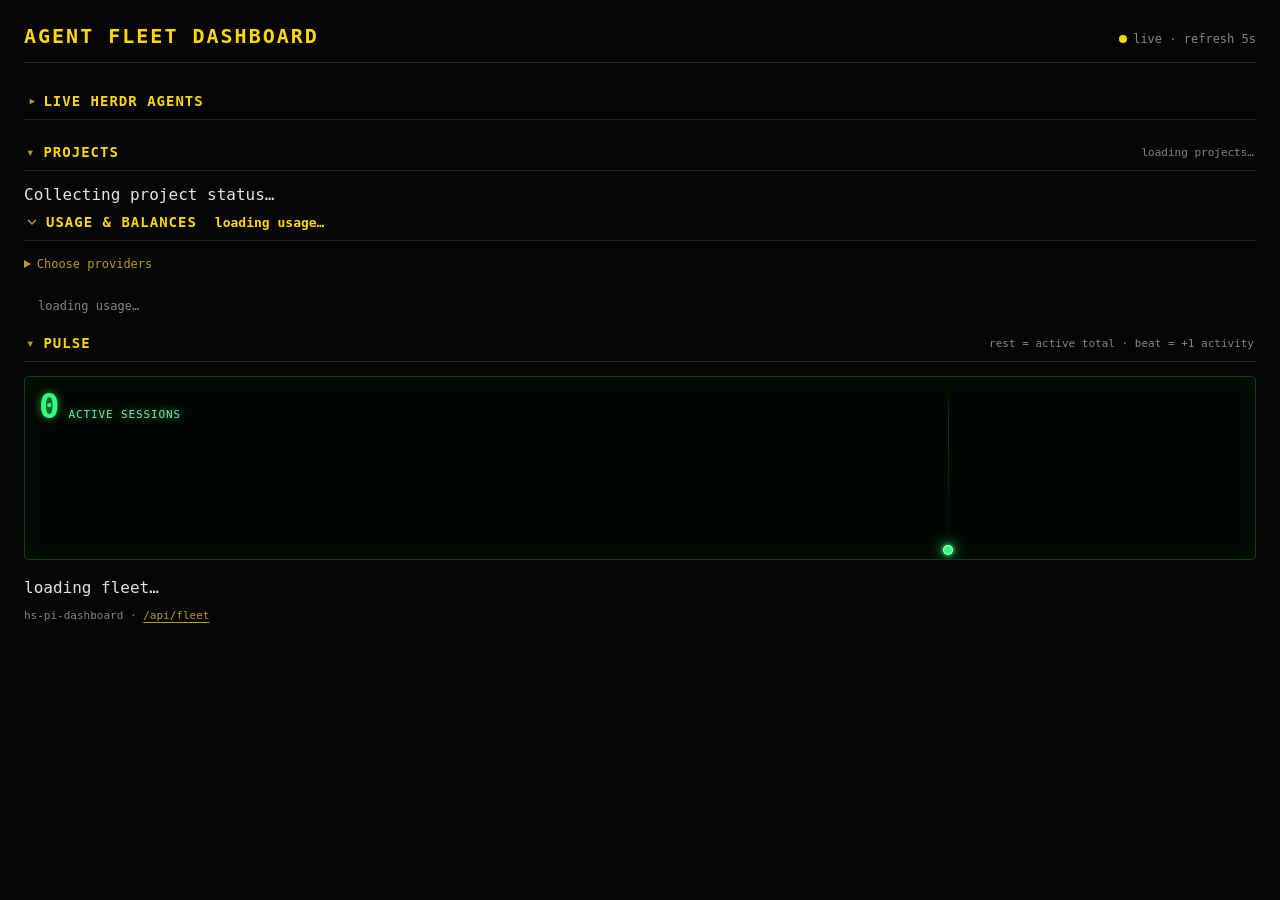
==== commit 01ec7213: "fix: qualify dashboard landmarks, focus and contrast (#90)" ====
--- a/internal/web/index.html
+++ b/internal/web/index.html
@@ -59,6 +59,7 @@
   .pulse-readout {
     position: absolute; z-index: 2; top: 12px; left: 14px;
     display: flex; align-items: baseline; gap: 9px; pointer-events: none;
+    background: #000603; /* Keep the animated trace behind the readout. */
     text-shadow: 0 0 8px rgba(50, 255, 126, .7);
   }
   .pulse-count { color: #32ff7e; font-size: 34px; font-weight: 700; line-height: 1; }
@@ -153,6 +154,7 @@
   .ufc { color: var(--muted); }
   .ufc b { color: var(--text); font-weight: 600; }
   .ufc .uphrase, .ureset, .unote, .ufresh, .umore, .ubals li > span { white-space: nowrap; }
+  .umore.codex-diagnostic { white-space: normal; }
   .ureset { color: var(--muted); }
   .s-tight .ufc b, .s-tight .uused { color: var(--gold); }
   .s-risk .ufc, .s-risk .ufc b, .s-out .ufc, .s-out .ufc b, .s-out .uused { color: var(--ember); }
@@ -192,6 +194,10 @@
   .uwin .usus { display: block; margin: 3px 0; }
   .uactivity { display: flex; flex-wrap: wrap; gap: 6px 12px; align-items: baseline; padding: 12px 14px; border-top: 1px solid var(--card-border); font-size: 12px; }
   .uactivity-scope { flex-basis: 100%; color: var(--muted); font-size: 11px; }
+  .ucodex-notice { padding: 12px 14px; border-bottom: 1px solid var(--card-border); font-size: 12px; line-height: 1.6; overflow-wrap: anywhere; }
+  .ucodex-notice p { margin: 0 0 6px; }
+  .ucodex-notice b { color: #ffab91; }
+  .ucodex-notice ul { margin: 0; padding-left: 18px; color: var(--muted); }
   .uempty { padding: 12px 14px; color: var(--muted); font-size: 12px; }
   @media (max-width: 820px) {
     .ucols { display: none; }
@@ -319,7 +325,9 @@
   .idle-dot { width: 8px; height: 8px; border-radius: 50%; background: #333; flex: none; }
   .empty-line { color: var(--muted); font-size: 12px; font-style: italic; padding: 4px 0 8px; }
   footer { margin-top: 12px; color: var(--muted); font-size: 11px; }
-  footer a { color: var(--gold-dim); text-decoration: none; }
+  footer a { color: var(--gold-dim); text-decoration: underline 1px; text-underline-offset: 3px; }
+  footer a:hover { color: var(--gold); }
+  .usage-toggle:focus-visible, footer a:focus-visible { outline: 2px solid var(--gold); outline-offset: 3px; }
 </style>
 </head>
 <body>
@@ -358,12 +366,12 @@
   </details>
   <div id="usage-body" class="usage-body"><p class="uempty">loading usage…</p></div>
 </section>
-<section class="pulse-section">
-  <button id="pulse-toggle" class="usage-toggle" aria-expanded="true" aria-controls="pulse-body">
-    <span class="chev">▾</span> Pulse
+<section class="pulse-section" aria-labelledby="pulse-title">
+  <h2><button id="pulse-toggle" class="usage-toggle" type="button" aria-expanded="true" aria-controls="pulse-body">
+    <span class="chev" aria-hidden="true">▾</span> <span id="pulse-title">Pulse</span>
     <span class="hint">rest = active total · beat = +1 activity</span>
-  </button>
-  <div id="pulse-body" class="usage-body" aria-labelledby="pulse-toggle">
+  </button></h2>
+  <div id="pulse-body" class="usage-body">
     <div class="pulse-panel">
       <div class="pulse-readout" aria-live="polite" aria-atomic="true">
         <span id="pulse-count" class="pulse-count">0</span>
@@ -460,6 +468,80 @@
   if (!resetAt || /^0001-01-01T/.test(resetAt)) return null;
   const ms = Date.parse(resetAt) - Date.now();
   return Number.isFinite(ms) ? Math.max(0, ms) : null;
+}
+// Canonical identities, never display labels, select Gemini Models. Old agents
+// did not send identities, so their cached/blended cards cannot prove a pool.
+function geminiCard(card) {
+  if (card.key !== "antigravity") return card;
+  const specs = [["gemini-5h", "Gemini 5h", 18000], ["gemini-weekly", "Gemini W", 604800]];
+  const gauges = specs.map(([bucketId, label, seconds]) => {
+    const matches = (Array.isArray(card.gauges) ? card.gauges : []).filter(g => g?.bucketId === bucketId);
+    const g = matches.length === 1 ? matches[0] : null;
+    const reset = Date.parse(g?.resetAt || "");
+    if (!g || g.disabled || !Number.isFinite(g.usedPercent) || g.usedPercent < 0 || g.usedPercent > 100
+        || g.windowSeconds !== seconds || !Number.isFinite(reset) || reset <= Date.now()) {
+      return {bucketId, label, usedPercent:null, unavailable:true};
+    }
+    return {...g, bucketId, label, projectedEnd:projectedPercent(g.projectedEnd)};
+  });
+  return {...card, kind:"quota", label:"Antigravity", gauges, balanceUsd:undefined};
+}
+// Compare all reporters before health/freshness selection. These tokens mirror
+// the collector allowlists; JWT claims and arbitrary host strings prove no plan.
+function codexEvidence(card) {
+  const meta = card.codex;
+  const source = ["pi","cli","none"].includes(meta?.credentialSource) ? meta.credentialSource : "unknown";
+  const plans = ["free","plus","pro","prolite","promax","team","business","enterprise","edu"];
+  const plan = meta?.planSource === "usage-response" && plans.includes(card.plan) ? card.plan : "unknown";
+  const shapes = new Set((Array.isArray(meta?.windows) ? meta.windows : []).filter(s=>["5h","weekly","30d","unsupported"].includes(s)));
+  for (const g of Array.isArray(card.gauges) ? card.gauges : []) {
+    if (g?.windowSeconds === 2592000 || g?.label === "Monthly") shapes.add("30d");
+    else if (g?.windowSeconds === 604800) shapes.add("weekly");
+    else if (g?.windowSeconds === 18000) shapes.add("5h");
+    else shapes.add("unsupported");
+  }
+  const paid = plan !== "free" && plan !== "unknown";
+  const verified = paid && ["pi","cli"].includes(source) && shapes.size > 0 && !shapes.has("30d") && !shapes.has("unsupported");
+  return {source,plan,shapes,verified};
+}
+function codexRequestError(card) {
+  // An authenticated response rejected by quota policy is unavailable data,
+  // not a failed refresh with an old cached reading.
+  return card.codex?.planSource === "usage-response" && /^codex quota unavailable:/i.test(card.error || "") ? "" : card.error;
+}
+function codexReports(machines) {
+  return machines.flatMap(m => (m.usage.cards || []).filter(c=>c.key === "codex").map(card => {
+    const evidence = codexEvidence(card);
+    const age = Date.now()-Date.parse(card.fetchedAt || "");
+    const state = [m.online === false ? "offline" : "", !Number.isFinite(age) || age<0 ? "age unknown" : age>USAGE_STALE_MS ? "stale" : "", codexRequestError(card) ? "refresh failed" : ""].filter(Boolean).join(", ");
+    const windows = [...evidence.shapes].sort().map(s=>({"5h":"5-hour",weekly:"weekly","30d":"30-day unsupported",unsupported:"unsupported window"})[s]).join(" + ") || "window unknown";
+    const host = String(m.machine || m.name || m.usage.machine || "unknown host").slice(0,80);
+    return {...evidence,card,context:`${host} · ${evidence.plan} · ${evidence.source === "pi" ? "Pi" : evidence.source === "cli" ? "Codex CLI" : "source unknown"} · ${windows}${state ? " · "+state : ""}`};
+  }));
+}
+function codexConflict(reports) {
+  const plans = new Set(reports.map(r=>r.plan).filter(p=>p!=="unknown"));
+  const families = new Set(reports.map(r=>r.shapes.has("30d") ? "30d" : r.shapes.has("unsupported") ? "unsupported"
+    : r.shapes.has("weekly") || r.shapes.has("5h") ? "standard" : "unknown").filter(s=>s!=="unknown"));
+  // A missing 5-hour window is a legitimate partial report, not a conflict.
+  return plans.size>1 || families.size>1;
+}
+function codexCard(card, mismatch = false, offline = false) {
+  if (card.key !== "codex") return card;
+  const evidence = codexEvidence(card);
+  const gauges = Array.isArray(card.gauges) ? card.gauges : [];
+  const valid = evidence.verified && gauges.length>0 && gauges.length<=2 && gauges.every(g=>
+    g && ((g.label === "Weekly" && g.windowSeconds === 604800) || (g.label === "5h" && g.windowSeconds === 18000)));
+  const unavailable = mismatch || !valid;
+  const age = Date.now()-Date.parse(card.fetchedAt || "");
+  const unforecast = offline || !!card.error || !Number.isFinite(age) || age<0 || age>USAGE_STALE_MS;
+  return {...card,label:"Codex",kind:"quota",plan:evidence.plan,error:codexRequestError(card),
+    warning:unavailable ? (mismatch ? "account mismatch" : "unavailable: verified paid plan and supported quota required")
+      : offline ? "offline reporter; cached reading" : card.warning,
+    gauges:unavailable ? [{label:"Quota",usedPercent:null,unavailable:true}]
+      : gauges.map(g=>({...g,usedPercent:Number.isFinite(g.usedPercent) && g.usedPercent>=0 && g.usedPercent<=100 ? g.usedPercent : null,
+        projectedEnd:unforecast || !Number.isFinite(g.usedPercent) || g.usedPercent<0 || g.usedPercent>100 ? null : g.projectedEnd})),
+    codexUnavailable:unavailable || unforecast || !gauges.some(g=>Number.isFinite(g?.usedPercent))};
 }
 // The forecast belongs to the moment the agent fetched it, so the run-out
 // instant is anchored there and cached readings keep counting down during an
@@ -495,10 +577,11 @@
       }
     } else status = used >= 85 || (projected ?? 0) >= 85 ? "tight" : "ok";
   }
-  const result = { provider, raw: g.label, label: windowLabel(g.label), used, projected, remaining, status, runsOutMs, runsOutAt, fetchedAt, cardError, cardWarning };
+  const result = { provider, bucketId:g.bucketId, unavailable:g.unavailable, raw: g.label, label: windowLabel(g.label), used, projected, remaining, status, runsOutMs, runsOutAt, fetchedAt, cardError, cardWarning,
+    attemptOnly:(providerKey === "antigravity" && used == null) || (providerKey === "codex" && !!g.unavailable) };
   result.susEligible = ["claude","codex","antigravity"].includes(providerKey || String(provider).toLowerCase())
     && windowName(g.label).period === "weekly"
-    && ((providerKey || String(provider).toLowerCase()) === "antigravity" || String(g.label).toLowerCase() === "weekly");
+    && ((providerKey || String(provider).toLowerCase()) === "antigravity" ? g.bucketId === "gemini-weekly" : String(g.label).toLowerCase() === "weekly");
   result.sus = subscriptionScore(g, result);
   return result;
 }
@@ -524,8 +607,9 @@
   return `<span class="usus ${band}" title="${esc(title)}">${esc(label)} ${score == null ? "n/a" : score}</span>`;
 }
 function fleetSubscriptionScore(groups) {
+  if (groups.some(g=>g.card.key === "codex" && g.card.codexUnavailable)) return null;
   const scored = groups.map(({card,windows}) => {
-    const values = windows.map(w=>w.sus).filter(Number.isFinite);
+    const values = windows.filter(w=>card.key !== "antigravity" || w.bucketId === "gemini-weekly").map(w=>w.sus).filter(Number.isFinite);
     if (!values.length) return null;
     const defaults = {claude:200,codex:200,antigravity:19.99};
     const price = card.subscriptionPriceUsd === undefined ? defaults[card.key] : card.subscriptionPriceUsd;
@@ -568,7 +652,7 @@
   const phrase = statusPhrase(w);
   const used = w.used == null ? '<span class="udash" aria-hidden="true">—</span><span class="ulbl">no reading</span>' : pctText(w.used) + '<span class="ulbl"> used</span>';
   const forecast = w.projected == null
-    ? `<span class="uphrase">${w.used == null ? "no reading" : ["no forecast", phrase].filter(Boolean).join(" · ")}</span>`
+    ? `<span class="uphrase">${w.used == null ? (w.unavailable ? "unavailable" : "no reading") : ["no forecast", phrase].filter(Boolean).join(" · ")}</span>`
     : `<b>${pctText(w.projected)}</b><span class="ulbl"> at reset</span>${phrase ? ` <span class="uphrase">${phrase}</span>` : ""}`;
   return `<li class="urow s-${w.status}${lead ? " ulead" : ""}"><span class="uwin">${esc(w.label)}${w.susEligible ? susMarkup(w.sus) : ""}</span>${runwayBar(w)}`
     + `<span class="uused">${used}</span><span class="ufc">${forecast}</span>`
@@ -577,17 +661,27 @@
 // Per-card freshness only when it matters: stale data or cached values kept
 // after a failed refresh. The section header carries the normal timestamp.
 function cardNote(card) {
-  if (card.error && card.kind !== "activity") {
-    const age = rel(card.fetchedAt);
+  const at = readingAt(card);
+  if (card.error && card.kind !== "activity" && (card.key !== "antigravity" || hasUsageData(card))) {
+    const age = rel(at);
+    if (card.key === "codex" && !card.gauges?.some(g=>Number.isFinite(g.usedPercent))) return {text:"refresh failed · no reading",cls:"cached"};
     return { text: "refresh failed · cached" + (age === "—" ? "" : age === "now" ? " just now" : " " + age), cls: "cached" };
   }
-  const fetched = Date.parse(card.fetchedAt || "");
+  const fetched = Date.parse(at || "");
   if (!Number.isFinite(fetched)) return { text: "update time unavailable", cls: "" };
-  return Date.now() - fetched > USAGE_STALE_MS ? { text: `stale · ${rel(card.fetchedAt)}`, cls: "" } : null;
+  return Date.now() - fetched > Math.max(USAGE_STALE_MS, Number(card.freshForSeconds || 0)*1000) ? { text: `stale · ${rel(at)}`, cls: "" } : null;
+}
+// A provider's own observation time (Muse Code's asOf) can predate the
+// agent's fetch; the older of the two is the reading's real age.
+function readingAt(card) {
+  const observed = Date.parse(card.observedAt || ""), fetched = Date.parse(card.fetchedAt || "");
+  return Number.isFinite(observed) && (!Number.isFinite(fetched) || observed < fetched) ? card.observedAt : card.fetchedAt;
 }
 function noteHtml(card) {
   const note = cardNote(card);
-  return (card.warning ? `<span class="unote warning">${esc(card.warning)}</span>` : "")
+  return (card.plan ? `<span class="unote">${esc(card.plan)}</span>` : "")
+    + (card.key === "codex" ? `<span class="unote">${esc(codexEvidence(card).source === "pi" ? "Pi" : codexEvidence(card).source === "cli" ? "Codex CLI" : "source unknown")} · ${card.codex?.planSource === "usage-response" ? "usage response" : "plan unverified"}</span>` : "")
+    + (card.warning ? `<span class="unote warning">${esc(card.warning)}</span>` : "")
     + (note ? `<span class="unote${note.cls ? " " + note.cls : ""}">${esc(note.text)}</span>` : "");
 }
 // Clauses wrap as whole units; each separator trails its clause so a wrapped
@@ -634,6 +728,7 @@
   return `<span class="ufresh">updated ${rel(oldest)}</span>`;
 }
 function failureText(card) {
+  if (card.key === "antigravity") return "Gemini Models unavailable; canonical Gemini quota evidence required";
   if (card.absent) return "no agent reports it yet; update agents to enable it";
   if (card.kind !== "quota" && card.kind !== "balance") return "no usage source yet";
   const what = card.kind === "balance" ? "balance" : "usage";
@@ -641,6 +736,7 @@
   return card.kind === "balance" ? "no balance reported" : "no usage windows reported";
 }
 function hasUsageData(card) {
+  if (card.key === "antigravity") return card.gauges?.some(g=>Number.isFinite(g.usedPercent)) || false;
   return (card.kind === "billing" && !!card.billing) || (card.kind === "quota" && card.gauges?.length > 0) || (card.kind === "balance" && Number.isFinite(card.balanceUsd));
 }
 // Section verdict: the window that runs out first, so the answer stays
@@ -982,6 +1078,7 @@
   { key: "codex", label: "Codex" }, { key: "claude", label: "Claude" },
   { key: "opencode-go", label: "OpenCode Go" }, { key: "antigravity", label: "Antigravity" },
   { key: "opencode-zen", label: "OpenCode Zen" }, { key: "moonshot", label: "Moonshot AI" }, {key:"grok",label:"Grok / X"},
+  { key: "muse-code", label: "Muse Code" },
 ];
 function loadUsageProviders() {
   try {
@@ -1075,6 +1172,8 @@
     return;
   }
   const machines = (fleet.machines ?? []).filter((m) => m.usage && m.usage.cards?.length);
+  const codexReporters = usageProviderEnabled("codex") ? codexReports(machines) : [];
+  const accountMismatch = codexConflict(codexReporters);
   if (!machines.length) {
     body.innerHTML = '<p class="uempty">no usage reporters online yet</p>';
     summary.textContent = "waiting for agents";
@@ -1094,14 +1193,17 @@
         && reported.billing.month !== new Date().toISOString().slice(0, 7)
         ? {...reported, billing: undefined, error: "GitHub billing awaiting current UTC month collection"}
         : reported;
+      c = geminiCard(c);
+      c = codexCard(c, accountMismatch, m.online === false);
       if (c.kind === "activity" && m.online === false) {
         c = {...c,error:[c.error,"Includes activity from an offline agent"].filter(Boolean).join("; ")};
       }
       const prev = byKey.get(c.key);
-      const better = !prev
+      const better = prev && c.key === "codex" && prev.codexUnavailable !== c.codexUnavailable ? !c.codexUnavailable
+        : prev && c.key === "antigravity" && hasUsageData(prev) !== hasUsageData(c) ? hasUsageData(c) : !prev
         || (prev.error && !c.error)
         || ((!!prev.error === !!c.error)
-            && (Date.parse(c.fetchedAt) || 0) > (Date.parse(prev.fetchedAt) || 0));
+            && (Date.parse(readingAt(c)) || 0) > (Date.parse(readingAt(prev)) || 0));
       if (c.kind === "activity" && c.activity && prev?.activity) {
         const events = new Map();
         for (const event of [...(prev.activity.events || []),...(c.activity.events || [])]) {
@@ -1132,7 +1234,7 @@
   // out first leads the board.
   const groups = cards
     .filter((c) => c.kind === "quota" && c.gauges?.length)
-    .map((c) => ({ card: c, windows: c.gauges.map((g) => windowState(g, c.label, c.fetchedAt, c.error, c.key, c.warning)).sort(compareUrgency) }))
+    .map((c) => ({ card: c, windows: c.gauges.map((g) => ({...windowState(g, c.label, readingAt(c), c.error, c.key, c.warning), freshForSeconds:c.freshForSeconds})).sort(compareUrgency) }))
     .sort((a, b) => compareUrgency(a.windows[0], b.windows[0]));
   const billingCards = cards.filter((c) => c.kind === "billing");
   const balances = cards.filter((c) => c.kind === "balance" && Number.isFinite(c.balanceUsd));
@@ -1166,9 +1268,22 @@
     }))];
   }
   // With no quota windows at all, the verdict is about the quota cards, never a balance's timestamp.
+  const codexUnavailable = cards.some(c=>c.key === "codex" && c.codexUnavailable);
+  if (accountMismatch || codexUnavailable) {
+    const diagnostic = accountMismatch ? "Codex account mismatch" : "Codex unavailable";
+    const diagnosticStatus = accountMismatch ? "risk" : "unknown";
+    const urgent = ["out","risk","tight"].includes(verdict.status);
+    // Keep actionable quota/billing meaning first; account diagnostics may
+    // raise the severity but must never lower an existing warning.
+    verdict = {text:urgent ? verdict.text : diagnostic,
+      status:urgent && USAGE_STATUS_RANK[verdict.status] > USAGE_STATUS_RANK[diagnosticStatus] ? verdict.status : diagnosticStatus,
+      more:[urgent ? diagnostic : "", accountMismatch ? "check reporting accounts" : "quota or freshness unverified", verdict.more].filter(Boolean).join(" · "),
+      source:[...(verdict.source || []), ...codexReporters.map(r=>({fetchedAt:r.card.fetchedAt,cardError:codexRequestError(r.card),
+        attemptOnly:accountMismatch || !r.verified || !r.card.gauges?.length}))]};
+  }
   const quotaAttempts = cards.filter((c) => c.kind === "quota").map((c) => ({ fetchedAt: c.fetchedAt, cardError: c.error, attemptOnly: true }));
   summary.innerHTML = `<span class="uverdict s-${verdict.status}">${esc(verdict.text)}`
-    + `${verdict.more ? ` <span class="umore"><span class="usep">· </span>${esc(verdict.more)}</span>` : ""}</span>`
+    + `${verdict.more ? ` <span class="umore${accountMismatch || codexUnavailable ? " codex-diagnostic" : ""}"><span class="usep">· </span>${esc(verdict.more)}</span>` : ""}</span>`
     + susMarkup(fleetSubscriptionScore(groups),"Fleet SUS")
     + `<span class="usr">, </span>${headerStamp([...(verdict.source ?? quotaAttempts), ...groups.flatMap(g=>g.windows).filter(w=>Number.isFinite(w.sus))], cards)}`;
 
@@ -1198,7 +1313,9 @@
     return `<div class="uactivity"><span>${esc(c.label)}</span> <b>${c.activity.sourcesAvailable>0 ? events.length+" "+(events.length===1?"turn":"turns")+"/7d" : "activity unavailable"}</b> ${susMarkup(null)}
       <span class="uactivity-scope">${esc(c.activity.scope)} · reporting agents${c.error ? " · "+esc(c.error) : ""}</span>${noteHtml(c)}</div>`;
   }).join("");
-  body.innerHTML = `<div class="uboard">${board}${activityList}${balanceList}${billingCards.map(c => BillingDashboard.render(c)).join("")}${failures}</div>`;
+  const codexNotice = accountMismatch || codexUnavailable
+    ? `<div class="ucodex-notice" role="status"><p><b>Codex ${accountMismatch ? "account mismatch" : "unavailable"}</b>. Live quota, forecast and Fleet SUS unavailable. Check the reporting account in Pi or Codex CLI.</p><ul>${codexReporters.map(r=>`<li>${esc(r.context)}</li>`).join("")}</ul></div>` : "";
+  body.innerHTML = `<div class="uboard">${codexNotice}${board}${activityList}${balanceList}${billingCards.map(c => BillingDashboard.render(c)).join("")}${failures}</div>`;
   restoreFocus();
 }
 
